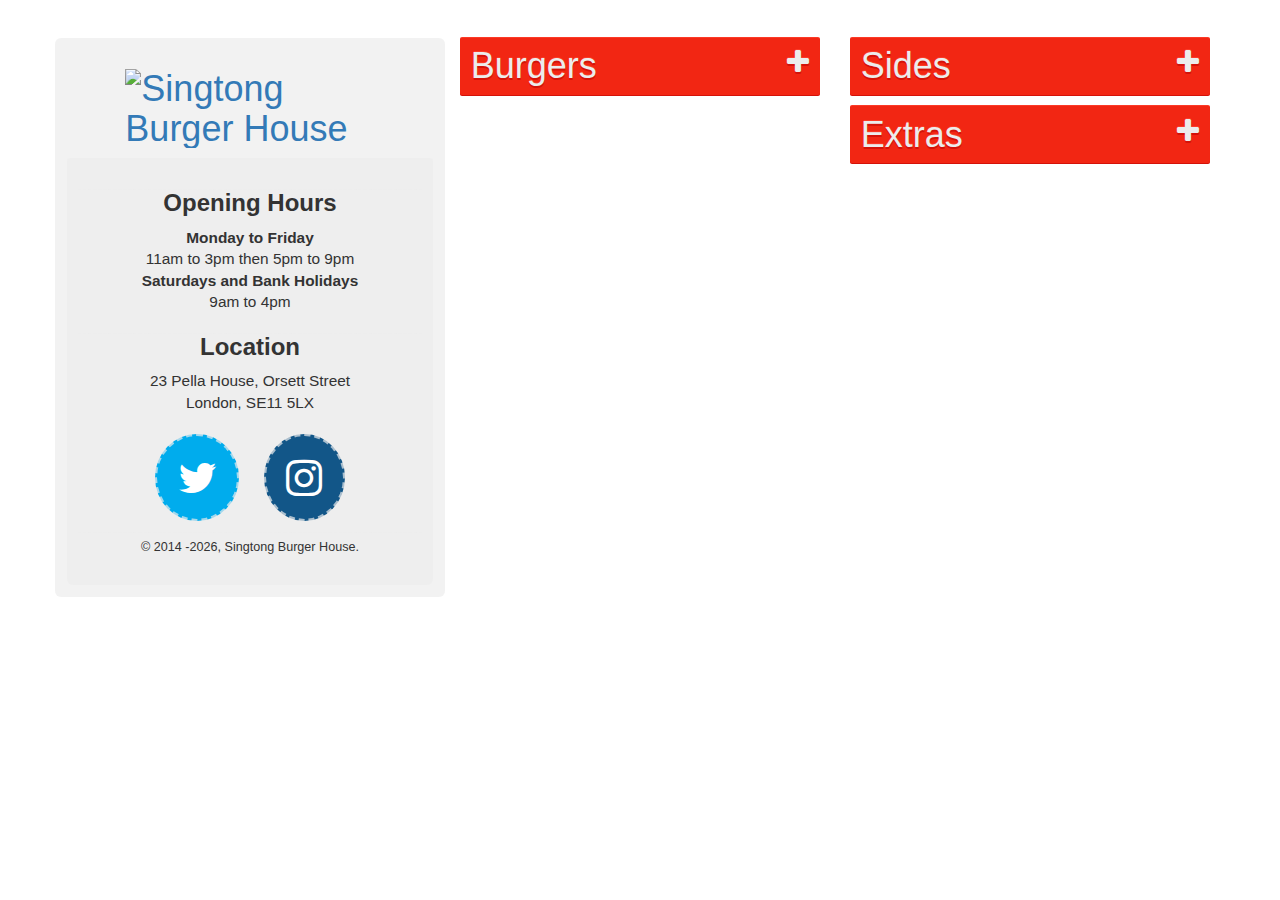
==== index.html @ 7f54ce16 "fixed responsiveness" ====
<!DOCTYPE html>
<html lang="en">
<head>
    <meta charset="utf-8">
    <title>"Singtong Burger House"</title>
    <link href=
    "https://maxcdn.bootstrapcdn.com/bootstrap/3.3.5/css/bootstrap.min.css"
    rel="stylesheet" type="text/css">
    <link href=
    "https://maxcdn.bootstrapcdn.com/font-awesome/4.4.0/css/font-awesome.min.css"
    rel="stylesheet" type="text/css">
    <link href="style.css" rel="stylesheet" type="text/css">
    <meta content=
    "width=device-width, initial-scale=1.0, maximum-scale=1.0, user-scalable=no"
    name="viewport">
</head>
<body>
    <div class="container-fluid">
<div class="container whole-body ">
  <div class="row ">
    <!-- Bar start -->
    <div class="col-sm-4 head">
        <div>
      <h1><a href="#"><img alt=
                    "Singtong Burger House" class="img-responsive"
                           src="http://i.imgur.com/TNvs2BH.png"></a></h1></div>
    </div>
    <!-- Bar end -->
    <!-- Menu Start -->
    <div class="col-sm-8">
      <div class="row">
        <div class="col-sm-4 menu-body">
          <a class="menu-head" data-toggle="collapse" href="#burgers">
            <h1>Burgers</h1><span class="fa fa-plus fa-2x"></span></a>
          <div class="collapse" id="burgers">
            <table class="table">
              <tr>
                <td class="menu-item">
                  <p>Cheeseburger</p>
                </td>
                <td class="menu-price">
                  <p>£8.50</p>
                </td>
              </tr>
              <tr>
                <td class="menu-item extra">
                  <p>+bacon</p>
                </td>
                <td class="menu-price">
                  <p>£1</p>
                </td>
              </tr>
              <tr>
                <td class="menu-item">
                  <p>Singtong Clucker</p>
                </td>
                <td class="menu-price">
                  <p>£9.00</p>
                </td>
              </tr>
              <tr>
                <td class="menu-item">
                  <p>Singtong Spicer</p>
                </td>
                <td class="menu-price">
                  <p>£9.00</p>
                </td>
              </tr>
              <tr>
                <td class="menu-item">
                  <p>Greenburger</p>
                </td>
                <td class="menu-price">
                  <p>£8.50</p>
                </td>
              </tr>
            </table>
          </div>
          <!-- end of collapse -->
        </div>
        <!-- end of main-leaf -->
        <div class="col-sm-4 menu-body">
          <!-- Sides -->
          <a class="menu-head" data-toggle="collapse" href="#sides">
            <h1>Sides</h1><span class="fa fa-plus fa-2x"></span></a>
          <div class="collapse" id="sides">
            <table class="table">
              <tr>
                <td class="menu-item">
                  <p>BBQ wings</p>
                </td>
                <td class="menu-price">
                  <p>£5.50</p>
                </td>
              </tr>
              <tr>
                <td class="menu-item">
                  <p>Onion Rings</p>
                </td>
                <td class="menu-price">
                  <p>£3.50</p>
                </td>
              </tr>
              <tr>
                <td class="menu-item">
                  <p>French fries</p>
                </td>
                <td class="menu-price">
                  <p>£2.20</p>
                </td>
              </tr>
            </table>
          </div>
          <!-- end of collapse -->
          <!-- Extras -->
          <a class="menu-head" data-toggle="collapse" href="#extras">
            <h1>Extras</h1><span class="fa fa-plus fa-2x"></span></a>
          <div class="collapse" id="extras">
            <table class="table">
              <tr>
                <td class="menu-item extra">
                  <p>Double it up...!</p>
                </td>
              </tr>
              <tr>
                <td class="menu-item">
                  <p>+Beef patty
                    <br> +Grilled Chicken
                    <br> +Veggie patty</p>
                </td>
                <td class="menu-price ">
                  <p>£4.00</p>
                </td>
              </tr>
              <tr>
                <td class="menu-item">
                  <p>+bacon
                    <br> +cheese
                  </p>
                </td>
                <td class="menu-price">
                  <p>£1</p>
                </td>
              </tr>
              <tr>
                <td class="menu-item">
                  <p>+Hot sauce</p>
                </td>
                <td class="menu-price">
                  <p>£1.20</p>
                </td>
              </tr>
            </table>
          </div>
        </div>
        <!--end of other-leaf -->
      </div>
    </div>
    <!-- end of menu-box -->
    <div class="col-sm-4 foot">
      <!-- about section -->
      <div class="about text-center">
        <h3 class=""><strong>Opening Hours</strong></h3>
        <p><strong>Monday to Friday</strong>
          <br> 11am to 3pm then 5pm to 9pm
          <br>
          <strong>Saturdays and Bank Holidays</strong>
          <br> 9am to 4pm</p>
      </div>
      <div class="about text-center">
        <h3><strong>Location</strong></h3>
        <p>23 Pella House, Orsett Street
          <br> London, SE11 5LX</p>
      </div>
      <!-- social -->
      <div class="social text-center">
        <a href="https://twitter.com/singtongburgers"><span class="fa fa-twitter fa-3x"></span></a>
        <a href="https://instagram.com/singtongburgers"><span class="fa fa-instagram fa-3x"></span></a>
      </div>
      <!-- copyr -->
      <div class="copyr text-center">
        <p>&copy; 2014
          <script>
            new Date().getFullYear()>2010&&document.write("-"+new Date().getFullYear());
          </script>, Singtong Burger House.</p>
      </div>
    </div>

  </div>
  <!-- end of main content ROW -->

</div>
<!-- main content end -->
    </div>
    <script src=
    "https://ajax.googleapis.com/ajax/libs/jquery/1.11.3/jquery.min.js">
    </script> 
    <script src=
    "https://maxcdn.bootstrapcdn.com/bootstrap/3.3.5/js/bootstrap.min.js">
    </script>
    <script>
        jQuery(document).ready(function(){
    if (jQuery(window).width() >= 768) {
        $(".foot").appendTo(".head");
      $(".foot").removeClass("col-sm-4");
    }  
});
jQuery(window).resize(function () {
        if (jQuery(window).width() >= 768) {
           $(".foot").appendTo(".head");
          $(".foot").removeClass("col-sm-4");
        }
});</script>
   
</body>
</html>
---- style.css ----
body {
  background: url(http://i.imgur.com/Acd0Zpi.jpg) no-repeat center center fixed;
  background-size: cover;
}

a:link {
  text-decoration: none;
}

a:visited {
  text-decoration: none;
}

a:hover {
  text-decoration: none;
}

a:active {
  text-decoration: none;
}

.table thead > tr > th,
.table tbody > tr > th,
.table tfoot > tr > th,
.table thead > tr > td,
.table tbody > tr > td,
.table tfoot > tr > td {
  border: none;
  margin: 0;
  padding: 0;
}
/* Colours 

Pomegranite(red):
rgba(242,38,19,1)

Racing Green(custom):
rgba(4,101,20,1)

Cream Can(yellow):
rgba(245,215,110)

Smoke White:
rgba(236,236,236,1) */
/* Type */
/*

h1, h2, h3, h4, h5, h6 {
    font-family: 'Your Font';
}
p, div {
    font-family: 'Your Font';
} */
/* Objects */

.whole-body {
  margin: 3% auto;
}
/* hero box */
.head { 
    background-color: rgba(236, 236, 236, .7);
    border-radius: 6px 6px 3px 3px;
    padding: 3%;
    margin-bottom: 3%;
}

.img-responsive {
    max-width: 68%;
    margin: 0 auto;
}


    
    
}
/* foot box*/
.col-sm-4 {}

.foot {
  padding: 3%;
  background-color: rgba(236,236,236,.7);
    border-radius: 3px 3px 6px 6px;
}
/* About boxes*/

.about,
.social,
.copyr {
}

.about h3 {
  padding: 0;
  border-top: 1px dashed rgba(236, 236, 236, .9);
  text-shadow: 0 1px 0 rgba(236, 236, 236, .3);
}

.about p {
  font-size: 110%;
  line-height: 140%;
  text-shadow: 0 1px 0 rgba(236, 236, 236, .3);
}
/* Social */

.fa-twitter {
  color: white;
  background-color: rgba(0, 172, 237, 1);
}

.fa-instagram {
  color: white;
  background-color: rgba(18, 86, 136, 1);
}

.fa-3x
/* insta/twitr */

{
  padding: 1.2rem;
  border-radius: 50%;
  margin: 3%;
  padding: 6%;
  border: 2px dashed rgba(236, 236, 236, .7);
}
/* copyr box */

.copyr {
  /*background-color: rgba(8, 105, 16, .9);*/
    
  /*color: rgba(236, 236, 236, 1);*/
  padding: 2%;
  /*border-top: 1px dashed rgba(242, 38, 19, .9);*/
    border-top: 1px dashed rgba(236, 236, 236, .9);
  text-shadow: 0 1px 0 rgba(236, 236, 236, .3);
}

.copyr > p {
  font-size: 90%;
}
/* Menu */
/* Menu-box */

.menu-head {
  display: inline-block;
  background-color: rgba(242, 38, 19, 1);
  padding: 3%;
  width: 100%;
    margin-bottom: 3%;
  box-shadow: 0 1px 0 rgba(212, 18, 9, 1), 0 -1px 0 rgba(252, 58, 39, 1);
  border-radius: 2px;
}
.menu-head > h1,
.menu-head > span {
  display: inline;
  color: rgba(236, 236, 236, 1);
  vertical-align: middle;
  line-height: 100%;
  text-shadow: 0 2px 0 rgba(212, 18, 9, 1), 0 -1px 0 rgba(252, 58, 39, 1);
}

.menu-head > h1:hover,
.menu-head > span:hover {
  color: rgba(255, 255, 255, 1);
  text-shadow: 0 2px 0 rgba(212, 18, 9, 1), 0 -1px 0 rgba(252, 58, 39, 1);
}

.menu-head > span {
  float: right;
}
/* collapsed id's */

#burgers,
#sides,
#extras {
  background-color: rgba(236, 236, 236, .1);
  border-radius: 2px;
}

.table {
  background-color: rgba(236, 236, 236, .7);
  border-radius: 2px;
}

.menu-item p,
.menu-price p {
  color: rgba(20, 50, 20, 1);
  text-shadow: 0 1px 0 rgba(10, 10, 10, .2), 0 -1px 0 rgba(255, 255, 255, .5);
  font-size: 150%;
  padding-left: 1em;
  border-bottom: 1px dashed rgba(236, 236, 236, .5);
}

.menu-price {
  position: relative;
  text-align: center
}

.menu-price p {
  padding-right: 1em;
  position: absolute;
  bottom: 0;
  right: 0;
}

.extra {
  font-style: oblique;
}
/* Main styling for desktops
   >=768px more than or equal to , for tablets and    bigger this is for layout...*/

@media screen and (min-width:768px) {

  .menu-body { width: 50%; }
    
    .head {
        border-radius: 6px;
        margin-bottom: 0;
        padding: 1%;
    }
    .img-responsive {
    max-width: 68%;
    margin: 0 auto;
}
    

}
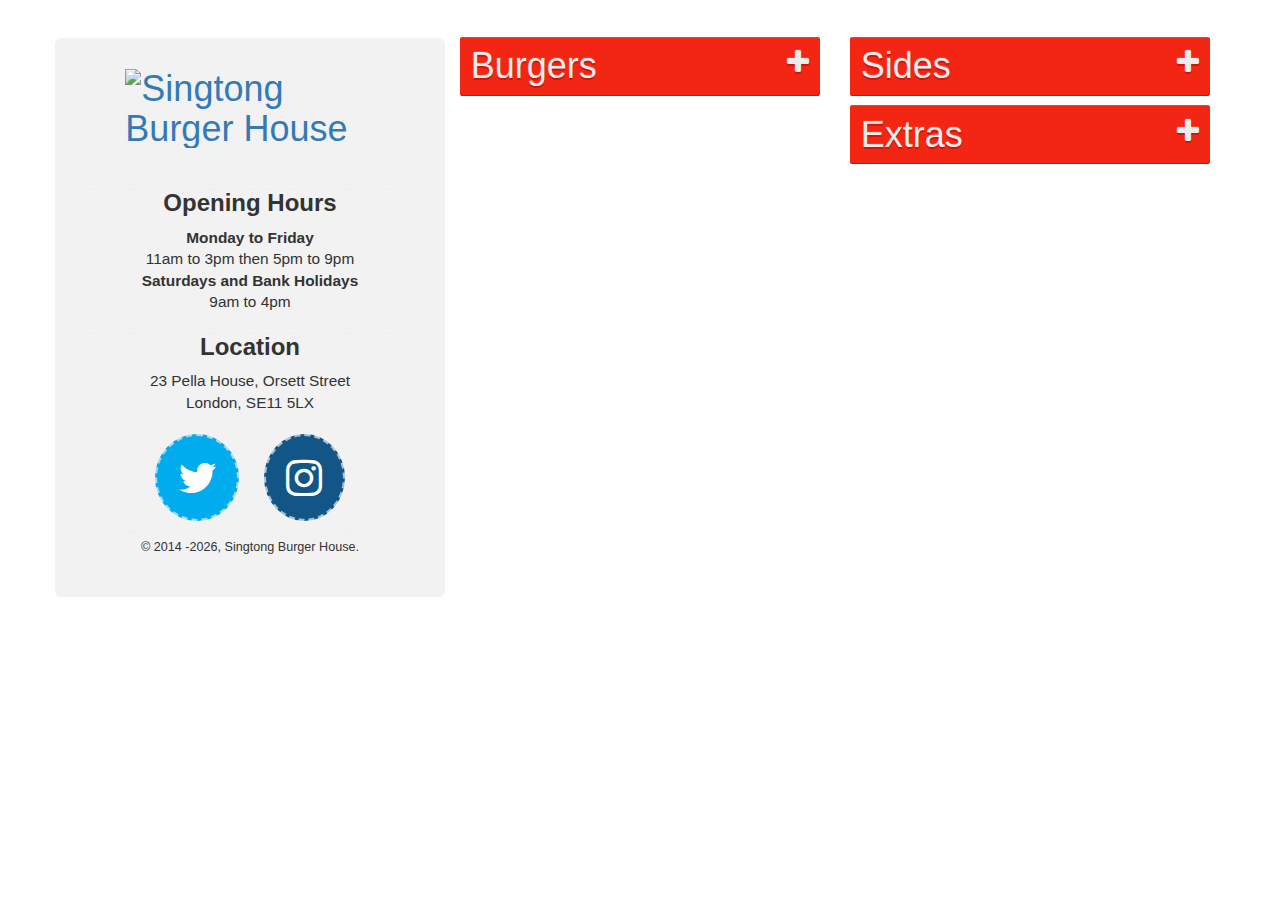
==== commit f781f377: "foot transparency" ====
--- a/index.html
+++ b/index.html
@@ -140,7 +140,7 @@
                 </td>
                 <td class="menu-price">
                   <p>£1</p>
-                </td>
+                  </td>
               </tr>
               <tr>
                 <td class="menu-item">
--- a/style.css
+++ b/style.css
@@ -216,10 +216,12 @@
         margin-bottom: 0;
         padding: 1%;
     }
+    .foot {background-color: transparent;}
+    
+    background-color: rgba(236,236,236,0);
     .img-responsive {
     max-width: 68%;
     margin: 0 auto;
 }
     
-
 }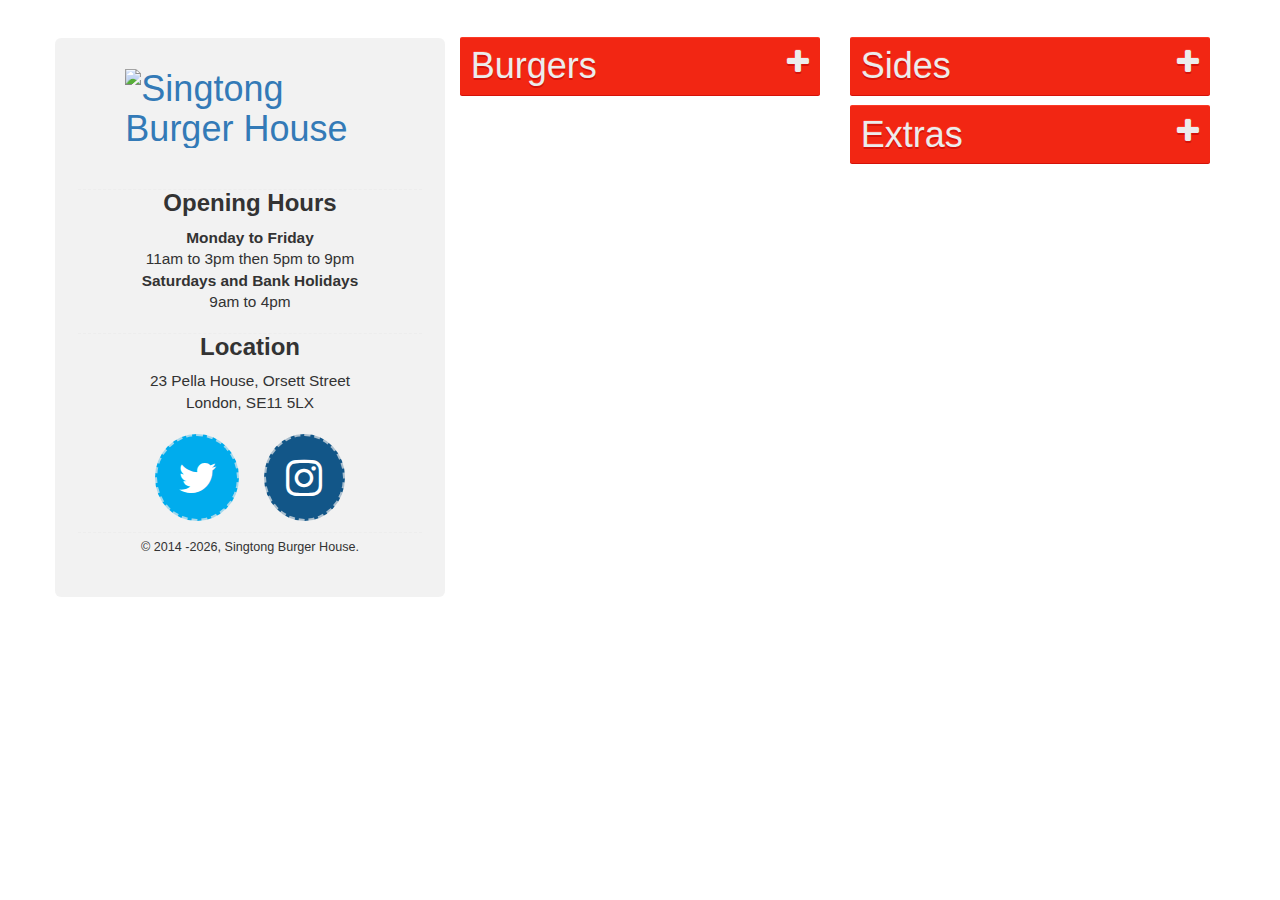
==== commit db6d7350: "changed bg" ====
--- a/index.html
+++ b/index.html
@@ -15,6 +15,7 @@
     name="viewport">
 </head>
 <body>
+    <img src="http://i.imgur.com/Acd0Zpi.jpg" id="bg" alt="">
     <div class="container-fluid">
 <div class="container whole-body ">
   <div class="row ">
--- a/style.css
+++ b/style.css
@@ -1,6 +1,19 @@
-body {
-  background: url(http://i.imgur.com/Acd0Zpi.jpg) no-repeat center center fixed;
+/*body {
+  background: url(http://i.imgur.com/Acd0Zpi.jpg) no-repeat center center fixed; 
+  -webkit-background-size: cover;
+  -moz-background-size: cover;
+  -o-background-size: cover;
   background-size: cover;
+}*/
+#bg {
+  position: fixed; 
+  top: 0; 
+  left: 0; 
+	
+  /* Preserve aspet ratio */
+  max-width: 100%;
+  min-height: 100%;
+}
 }
 
 a:link {
@@ -216,12 +229,11 @@
         margin-bottom: 0;
         padding: 1%;
     }
+
     .foot {background-color: transparent;}
-    
-    background-color: rgba(236,236,236,0);
+
     .img-responsive {
     max-width: 68%;
     margin: 0 auto;
 }
     
-}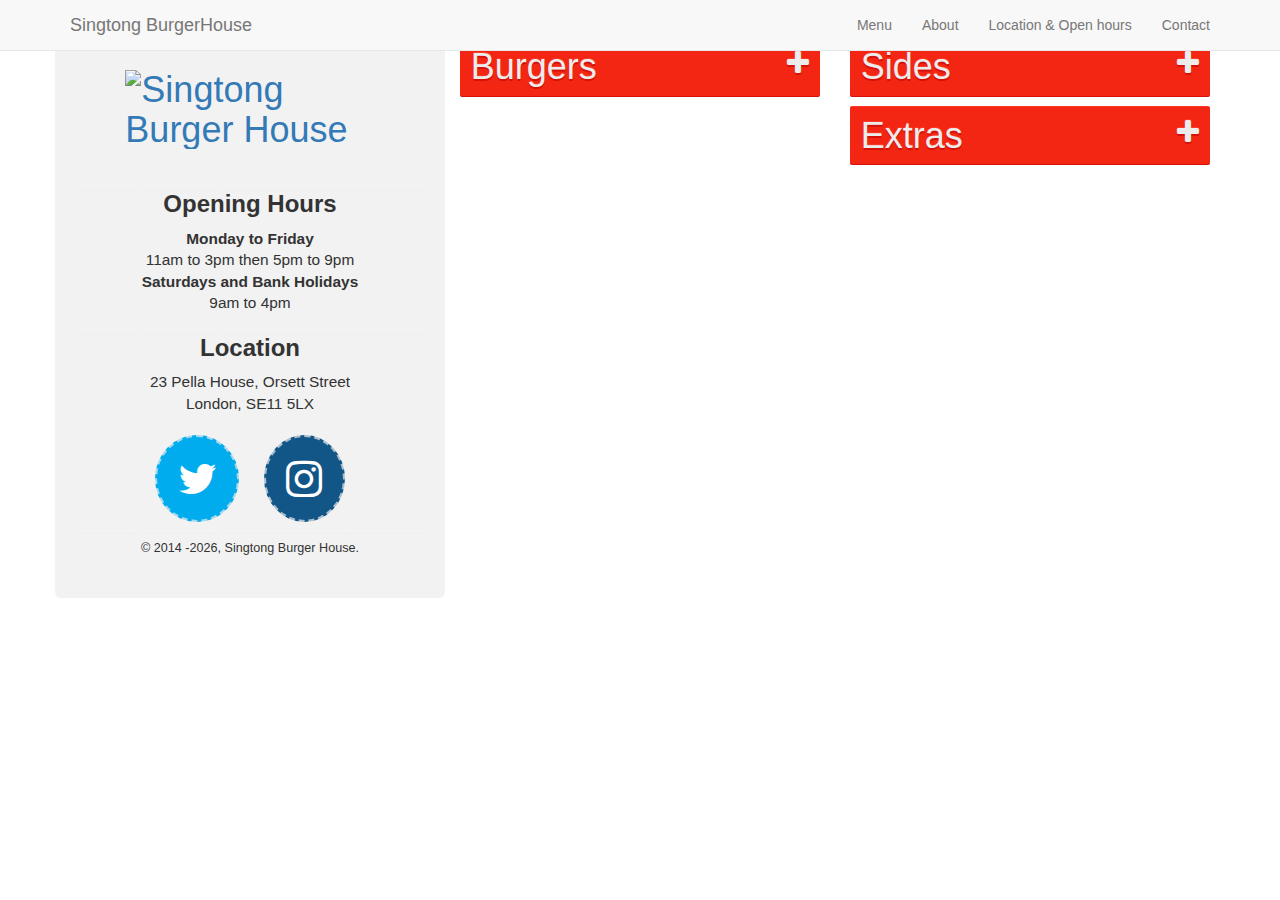
==== commit 36d131c2: "this ish is all raw v1" ====
--- a/index.html
+++ b/index.html
@@ -15,7 +15,49 @@
     name="viewport">
 </head>
 <body>
-    <img src="http://i.imgur.com/Acd0Zpi.jpg" id="bg" alt="">
+ <!-- Navigation -->
+    <nav class="navbar navbar-default navbar-fixed-top">
+        <div class="container">
+            <!-- Brand and toggle get grouped for better mobile display -->
+            <div class="navbar-header page-scroll">
+                <button type="button" class="navbar-toggle" data-toggle="collapse" data-target="#bs-example-navbar-collapse-1">
+                    <span class="sr-only">Toggle navigation</span>
+                    <span class="icon-bar"></span>
+                    <span class="icon-bar"></span>
+                    <span class="icon-bar"></span>
+                </button>
+                <a class="navbar-brand page-scroll" href="#page-top">Singtong BurgerHouse</a>
+            </div>
+            <!-- Collect the nav links, forms, and other content for toggling -->
+            <div class="collapse navbar-collapse" id="bs-example-navbar-collapse-1">
+                <ul class="nav navbar-nav navbar-right">
+                    <li class="hidden"><a href="#page-top"></a></li>
+                    <li><a class="page-scroll" href="#menu">Menu</a></li>
+                    <li><a class="page-scroll" href="#about">About</a></li>
+                    <li><a class="page-scroll" href="#location">Location &amp; Open hours</a></li>
+                    <li><a class="page-scroll" href="#contact">Contact</a></li>
+                </ul>
+            </div>
+            <!-- /.navbar-collapse -->
+        </div>
+        <!-- /.container-fluid -->
+    </nav>
+    
+        <div class="hero-section">
+            
+        </div>
+    <div class="section-2">
+        <div class="container">
+        <div class="col-md-4">
+            </div>
+            <div class="col-md-4">
+            </div>
+            <div class="col-md-4">
+            </div>
+        </div>
+        
+    </div>
+   
     <div class="container-fluid">
 <div class="container whole-body ">
   <div class="row ">
--- a/style.css
+++ b/style.css
@@ -1,19 +1,7 @@
-/*body {
-  background: url(http://i.imgur.com/Acd0Zpi.jpg) no-repeat center center fixed; 
-  -webkit-background-size: cover;
-  -moz-background-size: cover;
-  -o-background-size: cover;
-  background-size: cover;
-}*/
-#bg {
-  position: fixed; 
-  top: 0; 
-  left: 0; 
-	
-  /* Preserve aspet ratio */
-  max-width: 100%;
-  min-height: 100%;
-}
+
+}
+body {
+  background-color: rgba(4,101,20,1);
 }
 
 a:link {
@@ -66,6 +54,15 @@
 } */
 /* Objects */
 
+.hero-section {
+    height: 100%;
+    width: 100%;
+  background: url(imgs/burger-731298_1920.jpg);
+    background-position: 50% 0;
+    background-size: cover;
+    background-attachment: fixed;
+}
+
 .whole-body {
   margin: 3% auto;
 }
@@ -221,6 +218,8 @@
    >=768px more than or equal to , for tablets and    bigger this is for layout...*/
 
 @media screen and (min-width:768px) {
+    
+    
 
   .menu-body { width: 50%; }
     
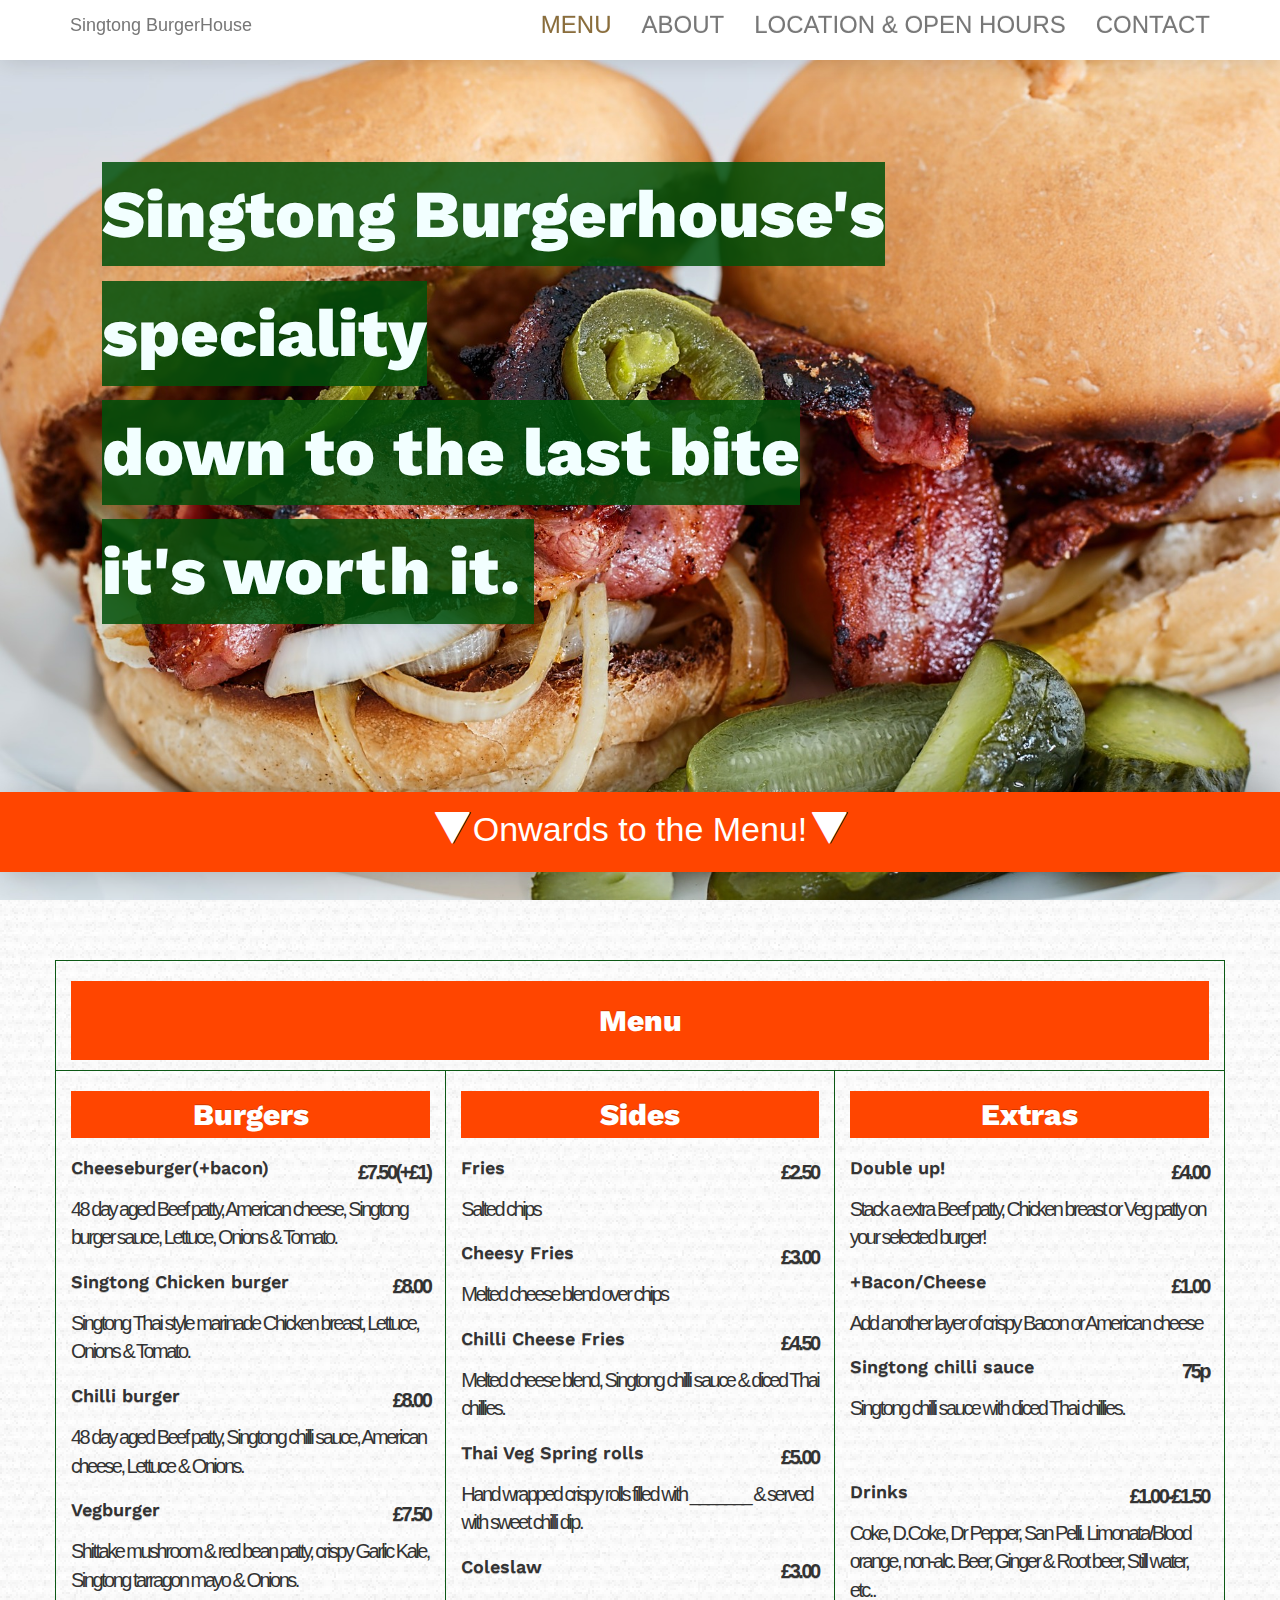
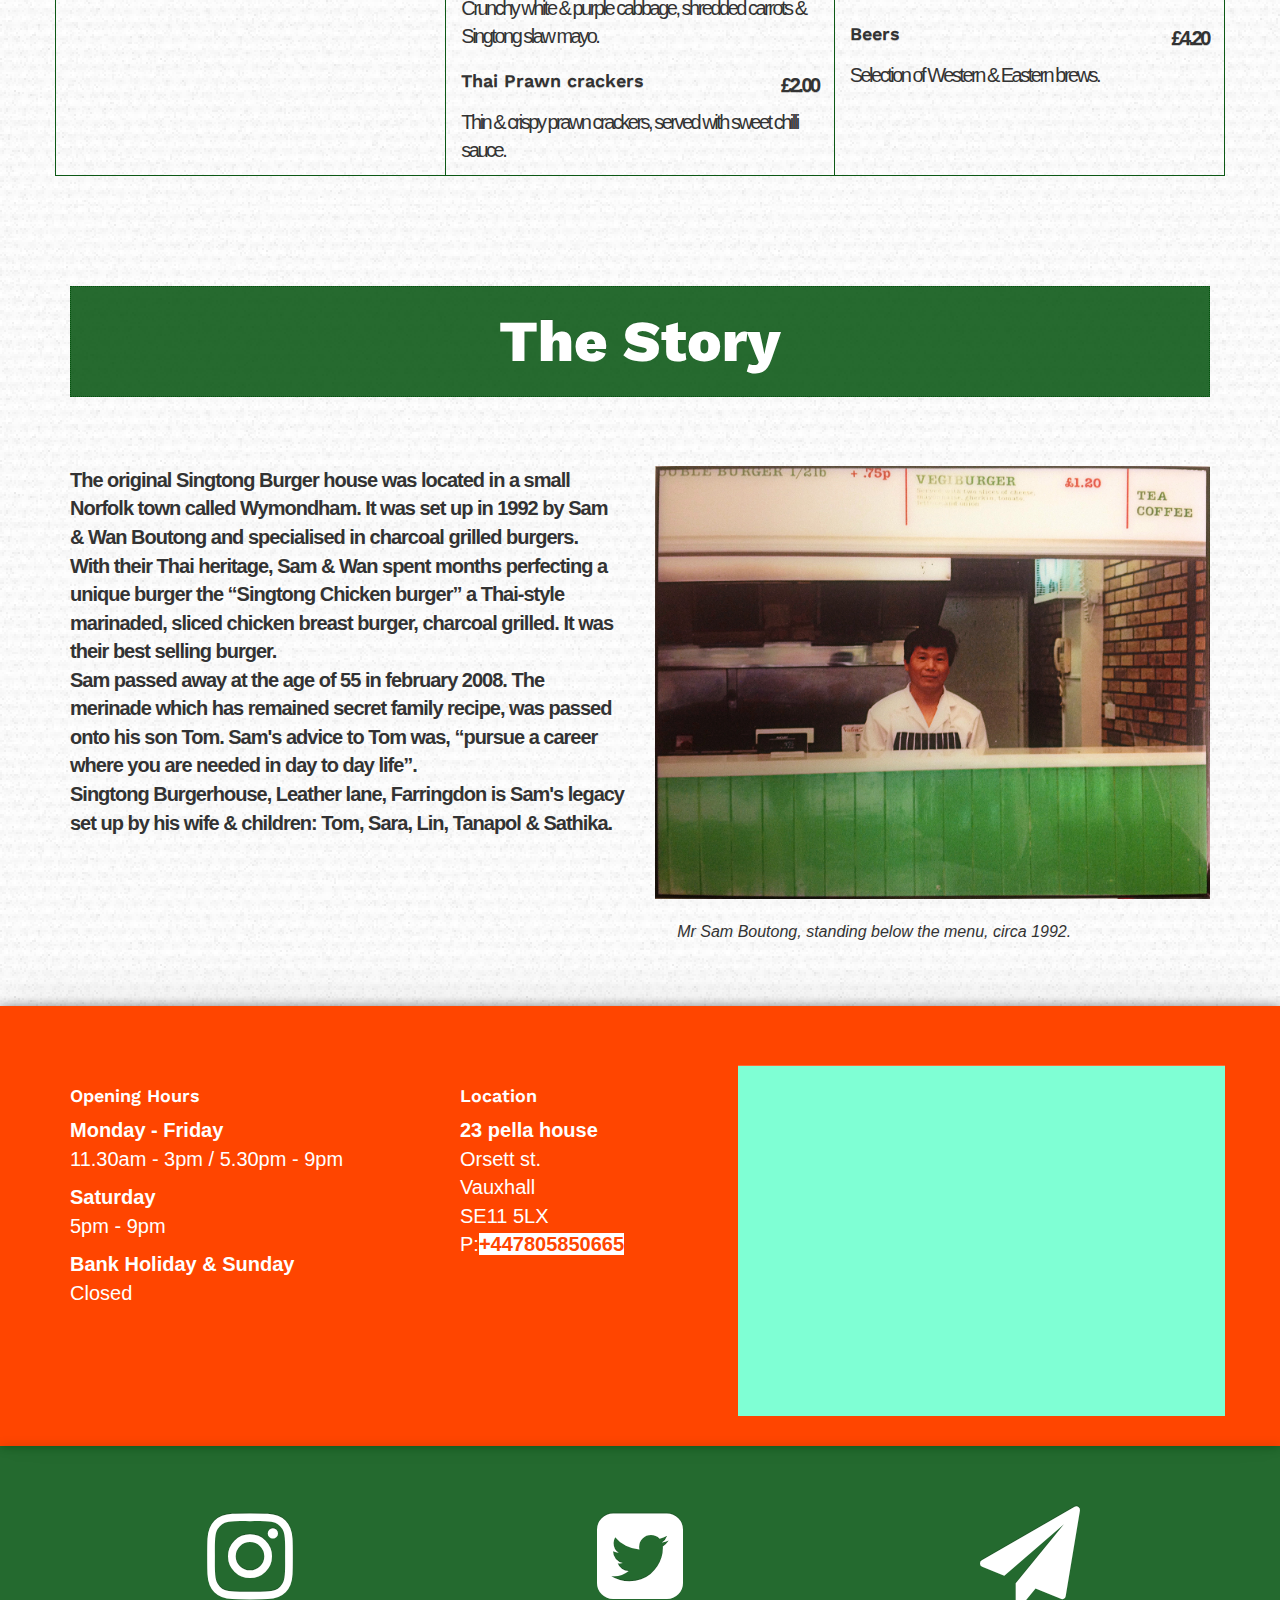
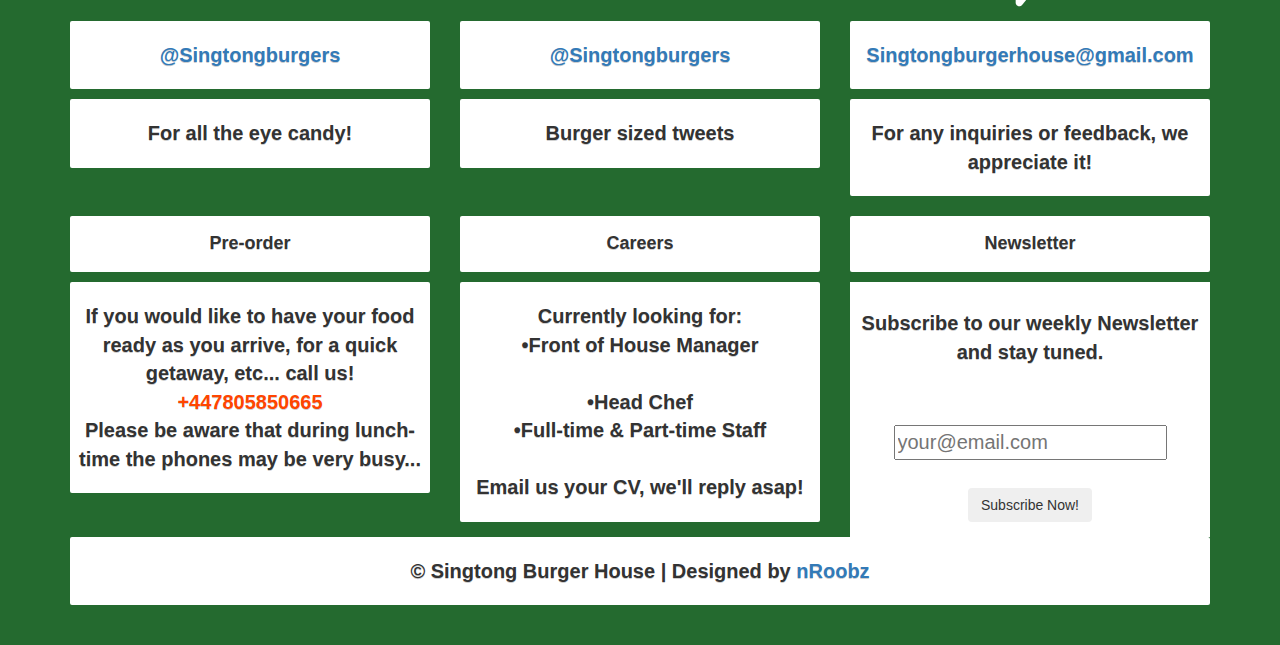
==== commit dbd213b8: "changed indexes" ====
--- a/index.html
+++ b/index.html
@@ -3,19 +3,22 @@
 <head>
     <meta charset="utf-8">
     <title>"Singtong Burger House"</title>
+    <link href='https://fonts.googleapis.com/css?family=Work+Sans:800,600|Cutive+Mono' rel='stylesheet' type='text/css'>
     <link href=
     "https://maxcdn.bootstrapcdn.com/bootstrap/3.3.5/css/bootstrap.min.css"
     rel="stylesheet" type="text/css">
     <link href=
     "https://maxcdn.bootstrapcdn.com/font-awesome/4.4.0/css/font-awesome.min.css"
     rel="stylesheet" type="text/css">
+    
     <link href="style.css" rel="stylesheet" type="text/css">
     <meta content=
     "width=device-width, initial-scale=1.0, maximum-scale=1.0, user-scalable=no"
     name="viewport">
+    <script src="http://maps.google.com/maps/api/js?sensor=false"></script>
 </head>
-<body>
- <!-- Navigation -->
+<body id="page-top">
+    <!-- Navigation -->
     <nav class="navbar navbar-default navbar-fixed-top">
         <div class="container">
             <!-- Brand and toggle get grouped for better mobile display -->
@@ -32,228 +35,273 @@
             <div class="collapse navbar-collapse" id="bs-example-navbar-collapse-1">
                 <ul class="nav navbar-nav navbar-right">
                     <li class="hidden"><a href="#page-top"></a></li>
-                    <li><a class="page-scroll" href="#menu">Menu</a></li>
-                    <li><a class="page-scroll" href="#about">About</a></li>
-                    <li><a class="page-scroll" href="#location">Location &amp; Open hours</a></li>
-                    <li><a class="page-scroll" href="#contact">Contact</a></li>
+                    <li><a class="page-scroll" href="#menu"><p class="navi text-warning">Menu</p></a></li>
+                    <li><a class="page-scroll" href="#about"><p class="navi">About</p></a></li>
+                    <li><a class="page-scroll" href="#location"><p class="navi">Location &amp; Open hours</p></a></li>
+                    <li><a class="page-scroll" href="#contact"><p class="navi">Contact</p></a></li>
                 </ul>
             </div>
             <!-- /.navbar-collapse -->
         </div>
         <!-- /.container-fluid -->
     </nav>
+    <div class="section1">
+        <div class="hero">
+            <h1><mark>Singtong Burgerhouse's speciality<br>down to the last bite<br>it's wo<span class="letter-fix">rt</span>h it.</mark></h1>
+        </div>
+        <div class="scroll-down">
+            <div class="text-center">
+                <a href="#menu">
+                    <span class="fa fa-play fa-2x"></span>
+                    <p class="go-down" >Onwards to the Menu!</p>
+                    <span class="fa fa-play fa-2x"></span>
+                </a>
+            </div>
+        </div>
+    </div>
+    <div class="section2" id="menu">
+        <div class="container">
+            <div class="text-center"><h2 class="section-head">Menu</h2></div>
+        <div class="row">
+            <div class="col-md-4 "><h2>Burgers</h2>
+                <!-- menu-item -->
+                <div class="menu-item">
+                    <div class="menu-item-tag ">
+                    <h3>Cheeseburger&#40;+bacon&#41;</h3>
+                        <p class="price ">£7.50&#40;+£1&#41;</p></div>
+                    <p class="desc">48 day aged Beef patty, American cheese, Singtong burger sauce, Lettuce, Onions &amp; Tomato.</p>
+                </div><!-- end of menu-item -->
+                <!-- menu-item -->
+                <div class="menu-item">
+                    <div class="menu-item-tag ">
+                    <h3>Singtong Chicken burger</h3>
+                        <p class="price ">£8.00</p></div>
+                    <p class="desc">Singtong Thai style marinade Chicken breast, Lettuce, Onions &amp; Tomato.</p>
+                </div><!-- end of menu-item -->
+                <!-- menu-item -->
+                <div class="menu-item">
+                    <div class="menu-item-tag ">
+                    <h3>Chilli burger</h3>
+                        <p class="price ">£8.00</p></div>
+                    <p class="desc">48 day aged Beef patty, Singtong chilli sauce, American cheese, Lettuce &amp; Onions.</p>
+                </div><!-- end of menu-item -->
+                <!-- menu-item -->
+                <div class="menu-item">
+                    <div class="menu-item-tag ">
+                    <h3>Vegburger</h3>
+                        <p class="price ">£7.50</p></div>
+                    <p class="desc">Shittake mushroom &amp; red bean patty, crispy Garlic Kale, Singtong tarragon mayo &amp; Onions.</p>
+                </div><!-- end of menu-item -->
+                
+            </div>
+            <div class="col-md-4 bord"><h2>Sides</h2>
+               <!-- menu-item -->
+                <div class="menu-item">
+                    <div class="menu-item-tag ">
+                    <h3>Fries</h3>
+                        <p class="price ">£2.50</p></div>
+                    <p class="desc">Salted chips</p>
+                </div><!-- end of menu-item -->
+                <!-- menu-item -->
+                <div class="menu-item">
+                    <div class="menu-item-tag ">
+                    <h3>Cheesy Fries</h3>
+                        <p class="price ">£3.00</p></div>
+                    <p class="desc">Melted cheese blend over chips</p>
+                </div><!-- end of menu-item -->
+                <!-- menu-item -->
+                <div class="menu-item">
+                    <div class="menu-item-tag ">
+                    <h3>Chilli Cheese Fries</h3>
+                        <p class="price ">£4.50</p></div>
+                    <p class="desc">Melted cheese blend, Singtong chilli sauce &amp; diced Thai chillies.</p>
+                </div><!-- end of menu-item -->
+                <!-- menu-item -->
+                <div class="menu-item">
+                    <div class="menu-item-tag ">
+                    <h3>Thai Veg Spring rolls</h3>
+                        <p class="price ">£5.00</p></div>
+                    <p class="desc">Hand wrapped crispy rolls filled with _______ &amp; served with sweet chilli dip.</p>
+                </div><!-- end of menu-item -->
+                <!-- menu-item -->
+                <div class="menu-item">
+                    <div class="menu-item-tag ">
+                    <h3>Coleslaw</h3>
+                        <p class="price ">£3.00</p></div>
+                    <p class="desc">Crunchy white &amp; purple cabbage, shredded carrots &amp; Singtong slaw mayo.</p>
+                </div><!-- end of menu-item -->
+               
+                <!-- menu-item -->
+                <div class="menu-item">
+                    <div class="menu-item-tag ">
+                    <h3>Thai Prawn crackers</h3>
+                        <p class="price ">£2.00</p></div>
+                    <p class="desc">Thin &amp; crispy prawn crackers, served with sweet chilli sauce.</p>
+                </div><!-- end of menu-item -->
+                
+                </div>
+            <div class="col-md-4"><h2>Extras</h2>
+               <!-- menu-item -->
+                <div class="menu-item">
+                    <div class="menu-item-tag ">
+                    <h3>Double up!</h3>
+                        <p class="price ">£4.00</p></div>
+                    <p class="desc">Stack a extra Beef patty, Chicken breast or Veg patty on your selected burger!</p>
+                </div><!-- end of menu-item -->
+                <!-- menu-item -->
+                <div class="menu-item">
+                    <div class="menu-item-tag ">
+                    <h3>&#43;Bacon/Cheese</h3>
+                        <p class="price ">£1.00</p></div>
+                    <p class="desc">Add another layer of crispy Bacon or American cheese</p>
+                </div><!-- end of menu-item -->
+                <!-- menu-item -->
+                <div class="menu-item">
+                    <div class="menu-item-tag ">
+                    <h3>Singtong chilli sauce</h3>
+                        <p class="price ">75p</p></div>
+                    <p class="desc">Singtong chilli sauce with diced Thai chillies.</p>
+                </div><!-- end of menu-item -->
+                <br>
+                <!-- menu-item -->
+                <div class="menu-item">
+                    <div class="menu-item-tag ">
+                    <h3>Drinks</h3>
+                        <p class="price ">£1.00-£1.50</p></div>
+                    <p class="desc">Coke, D.Coke, Dr Pepper, San Pelli. Limonata/Blood orange, non-alc. Beer, Ginger &amp; Root beer, Still water, etc..</p>
+                </div><!-- end of menu-item -->
+                 <!-- menu-item -->
+                <div class="menu-item">
+                    <div class="menu-item-tag ">
+                    <h3>Beers</h3>
+                        <p class="price ">£4.20</p></div>
+                    <p class="desc">Selection of Western &amp; Eastern brews.</p>
+                </div><!-- end of menu-item -->
+            </div>
+            </div>
+        </div>
+    </div>
+    <div class="section3" id="about">
+        <div class="container">
+            <div class="section-head text-center"><h2>The Story</h2></div>
+        <div class="row">
+            <div class="col-md-6 the-story">
+                <p><strong>The original Singtong Burger house was located in a small Norfolk town called Wymondham. It was set up in 1992 by Sam &amp; Wan Boutong and specialised in charcoal grilled burgers.<br> 
+With their Thai heritage, Sam &amp; Wan spent months perfecting a unique burger the “Singtong Chicken burger” a Thai-style marinaded, sliced chicken breast burger, charcoal grilled. It was their best selling burger.<br>
+Sam passed away at the age of 55 in february 2008. The merinade which has remained secret family recipe, was passed onto his son Tom. Sam's advice to Tom was, “pursue a career where you are needed in day to day life”. <br>
+                    Singtong Burgerhouse, Leather lane, Farringdon is Sam's legacy set up by his wife &amp; children: Tom, Sara, Lin, Tanapol &amp; Sathika.</strong></p>
+            </div>
+            <div class="col-md-6">
+                <img class="heritage" src="imgs/singheritage2.jpg">
+                <p class="capt">Mr Sam Boutong, standing below the menu, circa 1992.</p>
+            </div>
+            </div>
+        </div>
+    </div>
+    <div class="section4" id="info">
+        <div class="container"> 
+            <div class="row">
+                    <div class="col-md-4">
+                        <h3>Opening Hours</h3>
+                        <p><strong>Monday - Friday</strong><br> 11.30am - 3pm / 5.30pm - 9pm</p>
+                        <p><strong>Saturday</strong><br> 5pm - 9pm</p>
+                        <p><strong>Bank Holiday &amp; Sunday</strong><br> Closed</p>
+                </div>
+                        <div class="col-md-3">
+                        <h3>Location</h3>
+                            <address><strong>23 pella house</strong><br>Orsett st.<br>Vauxhall<br>SE11 5LX<br><abbr>P:</abbr><span class="phone">+447805850665</span></address>
+                </div>
+                <div class="col-md-5" id="map-container">
+                </div>
+            </div>
+                
+                
+            
+        </div>
+    </div>
+    <div class="section5" id="connect">
+        <div class="container">
+            <div class="row">
+                <div class="col-md-4 social-box">
+                    <a href="#"><span class="fa fa-instagram fa-5x"></span>
+                    <p>&#64;Singtongburgers</p></a>
+                    <p>For all the eye candy!</p>
+                </div>
+                <div class="col-md-4 social-box">
+                    <a href="#"><span class="fa fa-twitter-square fa-5x"></span>
+                    <p>&#64;Singtongburgers</p></a>
+                    <p>Burger sized tweets</p>
+                </div>
+                <div class="col-md-4 social-box">
+                   <a href="#"> <span class="fa fa-paper-plane fa-5x"></span>
+                    <p>Singtongburgerhouse@gmail.com</p></a>
+                    <p>For any inquiries or feedback, we appreciate it!</p>
+                </div>
+            </div>
+            <div class="row">
+                <div class="col-md-4 foot-box">
+                    <h4>Pre-order</h4>
+                    <p>If you would like to have your food ready as you arrive, for a quick getaway, etc... call us!<br>
+                    <span class="phone">+447805850665</span> <br> Please be aware that during lunch-time the phones may be very busy...</p>
+                </div>
+                <div class="col-md-4 foot-box">
+                    <h4>Careers</h4>
+                    <p>Currently looking for:<br>
+                    &#8226;Front of House Manager<br><br>
+                        &#8226;Head Chef<br>
+                        &#8226;Full-time &amp; Part-time Staff<br><br>
+                        Email us your CV, we'll reply asap!
+                    </p>
+                </div>
+                <div class="col-md-4 foot-box">
+                    <div class="center  text-center">
+                <h4>Newsletter</h4>
+                
+                <form action="" method="post">
+                    <p>Subscribe to our weekly Newsletter and stay tuned.</p><br>
+                    <div class="input-prepend"><span class="add-on"><i class="icon-envelope"></i></span>
+                        <input type="text" id="" name="" placeholder="your@email.com">
+                    </div>
+                    <br />
+                    <input type="submit" value="Subscribe Now!" class="btn btn-large" />
+              </form>
+            </div>  
+                </div>
+                <div class="col-md-12 foot-box">
+                <p>&copy; Singtong Burger House | Designed by <a href="#">nRoobz</a></p></div>
+            </div>
+        </div>
+    </div>
     
-        <div class="hero-section">
-            
-        </div>
-    <div class="section-2">
-        <div class="container">
-        <div class="col-md-4">
-            </div>
-            <div class="col-md-4">
-            </div>
-            <div class="col-md-4">
-            </div>
-        </div>
-        
-    </div>
-   
-    <div class="container-fluid">
-<div class="container whole-body ">
-  <div class="row ">
-    <!-- Bar start -->
-    <div class="col-sm-4 head">
-        <div>
-      <h1><a href="#"><img alt=
-                    "Singtong Burger House" class="img-responsive"
-                           src="http://i.imgur.com/TNvs2BH.png"></a></h1></div>
-    </div>
-    <!-- Bar end -->
-    <!-- Menu Start -->
-    <div class="col-sm-8">
-      <div class="row">
-        <div class="col-sm-4 menu-body">
-          <a class="menu-head" data-toggle="collapse" href="#burgers">
-            <h1>Burgers</h1><span class="fa fa-plus fa-2x"></span></a>
-          <div class="collapse" id="burgers">
-            <table class="table">
-              <tr>
-                <td class="menu-item">
-                  <p>Cheeseburger</p>
-                </td>
-                <td class="menu-price">
-                  <p>£8.50</p>
-                </td>
-              </tr>
-              <tr>
-                <td class="menu-item extra">
-                  <p>+bacon</p>
-                </td>
-                <td class="menu-price">
-                  <p>£1</p>
-                </td>
-              </tr>
-              <tr>
-                <td class="menu-item">
-                  <p>Singtong Clucker</p>
-                </td>
-                <td class="menu-price">
-                  <p>£9.00</p>
-                </td>
-              </tr>
-              <tr>
-                <td class="menu-item">
-                  <p>Singtong Spicer</p>
-                </td>
-                <td class="menu-price">
-                  <p>£9.00</p>
-                </td>
-              </tr>
-              <tr>
-                <td class="menu-item">
-                  <p>Greenburger</p>
-                </td>
-                <td class="menu-price">
-                  <p>£8.50</p>
-                </td>
-              </tr>
-            </table>
-          </div>
-          <!-- end of collapse -->
-        </div>
-        <!-- end of main-leaf -->
-        <div class="col-sm-4 menu-body">
-          <!-- Sides -->
-          <a class="menu-head" data-toggle="collapse" href="#sides">
-            <h1>Sides</h1><span class="fa fa-plus fa-2x"></span></a>
-          <div class="collapse" id="sides">
-            <table class="table">
-              <tr>
-                <td class="menu-item">
-                  <p>BBQ wings</p>
-                </td>
-                <td class="menu-price">
-                  <p>£5.50</p>
-                </td>
-              </tr>
-              <tr>
-                <td class="menu-item">
-                  <p>Onion Rings</p>
-                </td>
-                <td class="menu-price">
-                  <p>£3.50</p>
-                </td>
-              </tr>
-              <tr>
-                <td class="menu-item">
-                  <p>French fries</p>
-                </td>
-                <td class="menu-price">
-                  <p>£2.20</p>
-                </td>
-              </tr>
-            </table>
-          </div>
-          <!-- end of collapse -->
-          <!-- Extras -->
-          <a class="menu-head" data-toggle="collapse" href="#extras">
-            <h1>Extras</h1><span class="fa fa-plus fa-2x"></span></a>
-          <div class="collapse" id="extras">
-            <table class="table">
-              <tr>
-                <td class="menu-item extra">
-                  <p>Double it up...!</p>
-                </td>
-              </tr>
-              <tr>
-                <td class="menu-item">
-                  <p>+Beef patty
-                    <br> +Grilled Chicken
-                    <br> +Veggie patty</p>
-                </td>
-                <td class="menu-price ">
-                  <p>£4.00</p>
-                </td>
-              </tr>
-              <tr>
-                <td class="menu-item">
-                  <p>+bacon
-                    <br> +cheese
-                  </p>
-                </td>
-                <td class="menu-price">
-                  <p>£1</p>
-                  </td>
-              </tr>
-              <tr>
-                <td class="menu-item">
-                  <p>+Hot sauce</p>
-                </td>
-                <td class="menu-price">
-                  <p>£1.20</p>
-                </td>
-              </tr>
-            </table>
-          </div>
-        </div>
-        <!--end of other-leaf -->
-      </div>
-    </div>
-    <!-- end of menu-box -->
-    <div class="col-sm-4 foot">
-      <!-- about section -->
-      <div class="about text-center">
-        <h3 class=""><strong>Opening Hours</strong></h3>
-        <p><strong>Monday to Friday</strong>
-          <br> 11am to 3pm then 5pm to 9pm
-          <br>
-          <strong>Saturdays and Bank Holidays</strong>
-          <br> 9am to 4pm</p>
-      </div>
-      <div class="about text-center">
-        <h3><strong>Location</strong></h3>
-        <p>23 Pella House, Orsett Street
-          <br> London, SE11 5LX</p>
-      </div>
-      <!-- social -->
-      <div class="social text-center">
-        <a href="https://twitter.com/singtongburgers"><span class="fa fa-twitter fa-3x"></span></a>
-        <a href="https://instagram.com/singtongburgers"><span class="fa fa-instagram fa-3x"></span></a>
-      </div>
-      <!-- copyr -->
-      <div class="copyr text-center">
-        <p>&copy; 2014
-          <script>
-            new Date().getFullYear()>2010&&document.write("-"+new Date().getFullYear());
-          </script>, Singtong Burger House.</p>
-      </div>
-    </div>
-
-  </div>
-  <!-- end of main content ROW -->
-
-</div>
-<!-- main content end -->
-    </div>
+    <script>	
+ 
+      function init_map() {
+		var var_location = new google.maps.LatLng(45.430817,12.331516);
+ 
+        var var_mapoptions = {
+          center: var_location,
+          zoom: 14
+        };
+ 
+		var var_marker = new google.maps.Marker({
+			position: var_location,
+            map: var_map,
+			title:"Venice"});
+ 
+        var var_map = new google.maps.Map(document.getElementById("map-container"),
+            var_mapoptions);
+ 
+		var_marker.setMap(var_map);	
+ 
+      }
+ 
+      google.maps.event.addDomListener(window, 'load', init_map);
+ 
+    </script>
     <script src=
     "https://ajax.googleapis.com/ajax/libs/jquery/1.11.3/jquery.min.js">
     </script> 
     <script src=
     "https://maxcdn.bootstrapcdn.com/bootstrap/3.3.5/js/bootstrap.min.js">
     </script>
-    <script>
-        jQuery(document).ready(function(){
-    if (jQuery(window).width() >= 768) {
-        $(".foot").appendTo(".head");
-      $(".foot").removeClass("col-sm-4");
-    }  
-});
-jQuery(window).resize(function () {
-        if (jQuery(window).width() >= 768) {
-           $(".foot").appendTo(".head");
-          $(".foot").removeClass("col-sm-4");
-        }
-});</script>
-   
-</body>
-</html>
+</body>--- a/style.css
+++ b/style.css
@@ -1,238 +1,251 @@
-
-}
+/* COLOURS
+
+exp white
+rgba(242,314,321,1)
+
+Green(racing)
+rgba(0,80,10)
+*/
+
+/* Types */
+
+h1{
+    font-size: 335%;
+    line-height: 178%;
+    text-shadow: -1px -1px 0 rgba(0,0,0,.1);
+}
+
+h1,h2 {
+    font-family: 'Work Sans', sans-serif;
+    font-weight: 800;
+}
+h3 {
+    font-family: 'Work Sans', sans-serif;
+    font-weight: 600;
+    font-size: 90%;
+}
+
 body {
-  background-color: rgba(4,101,20,1);
-}
-
-a:link {
-  text-decoration: none;
-}
-
-a:visited {
-  text-decoration: none;
-}
-
-a:hover {
-  text-decoration: none;
-}
-
-a:active {
-  text-decoration: none;
-}
-
-.table thead > tr > th,
-.table tbody > tr > th,
-.table tfoot > tr > th,
-.table thead > tr > td,
-.table tbody > tr > td,
-.table tfoot > tr > td {
-  border: none;
-  margin: 0;
-  padding: 0;
-}
-/* Colours 
-
-Pomegranite(red):
-rgba(242,38,19,1)
-
-Racing Green(custom):
-rgba(4,101,20,1)
-
-Cream Can(yellow):
-rgba(245,215,110)
-
-Smoke White:
-rgba(236,236,236,1) */
-/* Type */
-/*
-
-h1, h2, h3, h4, h5, h6 {
-    font-family: 'Your Font';
-}
-p, div {
-    font-family: 'Your Font';
-} */
-/* Objects */
-
-.hero-section {
+    font-family: 'Cutive Mono', ;
+    font-weight: 400;
+    font-size: 200%;
+    position: absolute;
     height: 100%;
     width: 100%;
-  background: url(imgs/burger-731298_1920.jpg);
+    background-color: rgba(242,314,321,1);
+}
+
+.navbar, .navbar-default, .navbar-fixed-top {
+    background-color: white;
+    box-shadow: 0 5px 20px rgba(0,0,0,.1);
+    border: 0;}
+
+.navi {
+    font-size: 120%;
+    text-transform: uppercase;
+    text-shadow: 0 -1px 0 rgba(0,0,0,.1),
+     0 1px 0 rgba(255,255,255,.1);
+}
+
+
+
+.section1 {
+    height: 100%;
+    background: url(imgs/burger-500054_1920.jpg);
     background-position: 50% 0;
     background-size: cover;
     background-attachment: fixed;
-}
-
-.whole-body {
-  margin: 3% auto;
-}
-/* hero box */
-.head { 
-    background-color: rgba(236, 236, 236, .7);
-    border-radius: 6px 6px 3px 3px;
-    padding: 3%;
-    margin-bottom: 3%;
-}
-
-.img-responsive {
-    max-width: 68%;
+    
+}
+
+.hero {
+    position: absolute;
+    top: 15%;
+    left: 8%;
+    width: 84%;
+}
+
+
+/* letter spacing */
+.letter-fix {letter-spacing: 3px}
+
+.hero mark{
+    background-color: rgba(0,80,10,.85);
+    color: rgba(242,314,321,1);
+    padding-left: 0;
+}
+
+/* scroll-down and see the menu bar */
+
+.scroll-down {
+    position: relative;
+    top: 88%;
+    width: 100%;
+    height: 80px;
     margin: 0 auto;
-}
-
-
-    
-    
-}
-/* foot box*/
-.col-sm-4 {}
-
-.foot {
-  padding: 3%;
-  background-color: rgba(236,236,236,.7);
-    border-radius: 3px 3px 6px 6px;
-}
-/* About boxes*/
-
-.about,
-.social,
-.copyr {
-}
-
-.about h3 {
-  padding: 0;
-  border-top: 1px dashed rgba(236, 236, 236, .9);
-  text-shadow: 0 1px 0 rgba(236, 236, 236, .3);
-}
-
-.about p {
-  font-size: 110%;
-  line-height: 140%;
-  text-shadow: 0 1px 0 rgba(236, 236, 236, .3);
-}
-/* Social */
-
-.fa-twitter {
-  color: white;
-  background-color: rgba(0, 172, 237, 1);
-}
-
-.fa-instagram {
-  color: white;
-  background-color: rgba(18, 86, 136, 1);
-}
-
-.fa-3x
-/* insta/twitr */
-
-{
-  padding: 1.2rem;
-  border-radius: 50%;
-  margin: 3%;
-  padding: 6%;
-  border: 2px dashed rgba(236, 236, 236, .7);
-}
-/* copyr box */
-
-.copyr {
-  /*background-color: rgba(8, 105, 16, .9);*/
-    
-  /*color: rgba(236, 236, 236, 1);*/
-  padding: 2%;
-  /*border-top: 1px dashed rgba(242, 38, 19, .9);*/
-    border-top: 1px dashed rgba(236, 236, 236, .9);
-  text-shadow: 0 1px 0 rgba(236, 236, 236, .3);
-}
-
-.copyr > p {
-  font-size: 90%;
-}
-/* Menu */
-/* Menu-box */
-
-.menu-head {
-  display: inline-block;
-  background-color: rgba(242, 38, 19, 1);
-  padding: 3%;
-  width: 100%;
-    margin-bottom: 3%;
-  box-shadow: 0 1px 0 rgba(212, 18, 9, 1), 0 -1px 0 rgba(252, 58, 39, 1);
-  border-radius: 2px;
-}
-.menu-head > h1,
-.menu-head > span {
-  display: inline;
-  color: rgba(236, 236, 236, 1);
-  vertical-align: middle;
-  line-height: 100%;
-  text-shadow: 0 2px 0 rgba(212, 18, 9, 1), 0 -1px 0 rgba(252, 58, 39, 1);
-}
-
-.menu-head > h1:hover,
-.menu-head > span:hover {
-  color: rgba(255, 255, 255, 1);
-  text-shadow: 0 2px 0 rgba(212, 18, 9, 1), 0 -1px 0 rgba(252, 58, 39, 1);
-}
-
-.menu-head > span {
-  float: right;
-}
-/* collapsed id's */
-
-#burgers,
-#sides,
-#extras {
-  background-color: rgba(236, 236, 236, .1);
-  border-radius: 2px;
-}
-
-.table {
-  background-color: rgba(236, 236, 236, .7);
-  border-radius: 2px;
-}
-
-.menu-item p,
-.menu-price p {
-  color: rgba(20, 50, 20, 1);
-  text-shadow: 0 1px 0 rgba(10, 10, 10, .2), 0 -1px 0 rgba(255, 255, 255, .5);
-  font-size: 150%;
-  padding-left: 1em;
-  border-bottom: 1px dashed rgba(236, 236, 236, .5);
-}
-
-.menu-price {
-  position: relative;
-  text-align: center
-}
-
-.menu-price p {
-  padding-right: 1em;
-  position: absolute;
-  bottom: 0;
-  right: 0;
-}
-
-.extra {
-  font-style: oblique;
-}
-/* Main styling for desktops
-   >=768px more than or equal to , for tablets and    bigger this is for layout...*/
-
-@media screen and (min-width:768px) {
-    
-    
-
-  .menu-body { width: 50%; }
-    
-    .head {
-        border-radius: 6px;
-        margin-bottom: 0;
-        padding: 1%;
-    }
-
-    .foot {background-color: transparent;}
-
-    .img-responsive {
-    max-width: 68%;
-    margin: 0 auto;
-}
-    
+    background-color: orangered;
+    box-shadow: 0 5px 30px rgba(0,0,0,.2);
+}
+
+.scroll-down > div {padding-top: 1%;}
+
+.go-down {
+    display: inline-block;
+    font-size: 170%;
+    color: white;
+    text-decoration: none;
+}
+
+.fa-play {
+    transform: rotate(90deg);
+    color: white;
+    text-decoration: none;
+    text-shadow: 0 -1px 0 rgba(0,0,0,1);
+}
+
+/* Section Titles */
+
+.section-head h2{
+    display: inline-block;
+    width: 100%;
+    font-size: 290%;
+    padding: 2%;
+    margin-bottom: 2%;
+    background-color: rgba(0,80,10,.85);
+    color: white;
+    border: 1px dotted rgba(0,80,10,.85);
+    text-shadow: 0 -1px 0 rgba(0,0,0,.1);
+}
+/* spacing between each section.*/
+.section2, .section3, .section4, .section5 {
+    padding-top: 60px;
+    padding-bottom: 30px;
+}
+
+/* section 2 */
+/* menu borders here */
+.section2 .container {border: 1px solid rgba(0,80,10,.95);}
+.section2 .bord {
+    border-right: 1px solid rgba(0,80,10,.95);
+    border-left: 1px solid rgba(0,80,10,.95);
+}
+
+.section2 .col-md-4 {
+    border-top: 1px solid rgba(0,80,10,.95);
+}
+
+
+/* menu category titles */
+.section2 h2{
+    text-align: center;
+    padding-top: 2%;
+    padding-bottom: 2%;
+    background-color: orangered;
+    color: white;
+    text-shadow: 0 -1px 0 rgba(0,0,0,.2);
+}
+
+/* menu item titles */
+
+
+.menu-item-tag {
+    text-shadow: 0 1px 0 rgba(0,0,0,.2);
+}
+
+.menu-item p {letter-spacing: -2.5px;}
+.desc {padding-top: 2%;}
+
+.price {
+    position: absolute;
+    right: 0;
+    top: 0;
+    font-weight: bold;
+}
+
+.menu-item-tag {
+    position: relative;
+    
+}
+
+/* section 3 */
+
+.section2, .section3 {
+    background: url(imgs/papertxt.png);
+}
+
+.section3 .row {
+    margin-top: 4%;
+}
+
+.the-story {
+    letter-spacing: -1px;
+}
+
+.capt {
+    padding: 4%;
+    font-size: 80%;
+    font-style: italic;
+}
+
+/* information section4*/
+
+.section4 {
+    box-shadow: 0 -1px 50px rgba(0,0,0,.1),
+        0 1px 10px rgba(0,0,0,.5);
+    background-color: orangered;
+    color: white;
+}
+
+.phone {
+    background-color: white;
+    color: orangered;
+    font-weight: bold;
+}
+    
+
+.section5 {
+    background-color: rgba(0,80,10,.85);
+    box-shadow: 0 -1px 10px rgba(0,0,0,.1);
+    text-align: center;
+    
+}
+.social-box {
+    
+}
+.social-box p, .foot-box h4, .foot-box p {
+    background: white;
+    
+    font-weight: bold;
+    text-shadow: 0 1px 0 rgba(0,0,0,.2);
+    border-radius: 2px;
+    padding: 1em 0 1em;
+    
+}
+
+.social-box span {
+    color: white;
+    margin-bottom: 4%;
+    text-shadow: 0 -1px 0 rgba(0,0,0,.2);
+}
+
+.foot-box form {
+    background-color: white;
+    padding: 2% 0 4%;
+}
+
+/* Images */
+
+.heritage {
+    width: 100%;
+}
+
+.col-md-5 {
+    box-shadow: 0 -1px 0 rgba(255,255,255,.2);
+    
+}
+
+#map-container{
+    height: 350px;
+    
+    background-color: aquamarine;
+}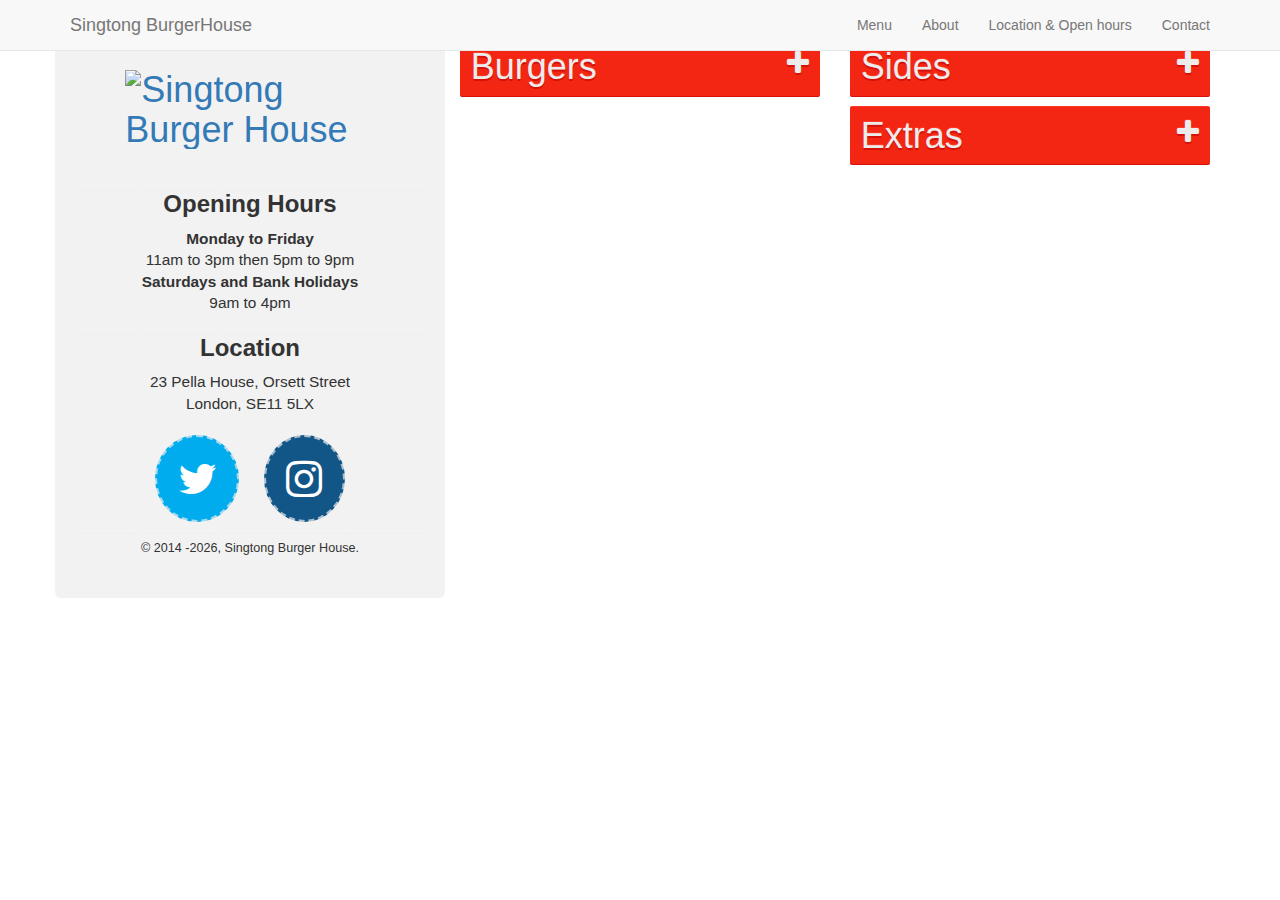
==== commit 8ba3aea4: "Merge pull request #4 from Nroobz/master" ====
--- a/index.html
+++ b/index.html
@@ -3,22 +3,19 @@
 <head>
     <meta charset="utf-8">
     <title>"Singtong Burger House"</title>
-    <link href='https://fonts.googleapis.com/css?family=Work+Sans:800,600|Cutive+Mono' rel='stylesheet' type='text/css'>
     <link href=
     "https://maxcdn.bootstrapcdn.com/bootstrap/3.3.5/css/bootstrap.min.css"
     rel="stylesheet" type="text/css">
     <link href=
     "https://maxcdn.bootstrapcdn.com/font-awesome/4.4.0/css/font-awesome.min.css"
     rel="stylesheet" type="text/css">
-    
     <link href="style.css" rel="stylesheet" type="text/css">
     <meta content=
     "width=device-width, initial-scale=1.0, maximum-scale=1.0, user-scalable=no"
     name="viewport">
-    <script src="http://maps.google.com/maps/api/js?sensor=false"></script>
 </head>
-<body id="page-top">
-    <!-- Navigation -->
+<body>
+ <!-- Navigation -->
     <nav class="navbar navbar-default navbar-fixed-top">
         <div class="container">
             <!-- Brand and toggle get grouped for better mobile display -->
@@ -35,273 +32,228 @@
             <div class="collapse navbar-collapse" id="bs-example-navbar-collapse-1">
                 <ul class="nav navbar-nav navbar-right">
                     <li class="hidden"><a href="#page-top"></a></li>
-                    <li><a class="page-scroll" href="#menu"><p class="navi text-warning">Menu</p></a></li>
-                    <li><a class="page-scroll" href="#about"><p class="navi">About</p></a></li>
-                    <li><a class="page-scroll" href="#location"><p class="navi">Location &amp; Open hours</p></a></li>
-                    <li><a class="page-scroll" href="#contact"><p class="navi">Contact</p></a></li>
+                    <li><a class="page-scroll" href="#menu">Menu</a></li>
+                    <li><a class="page-scroll" href="#about">About</a></li>
+                    <li><a class="page-scroll" href="#location">Location &amp; Open hours</a></li>
+                    <li><a class="page-scroll" href="#contact">Contact</a></li>
                 </ul>
             </div>
             <!-- /.navbar-collapse -->
         </div>
         <!-- /.container-fluid -->
     </nav>
-    <div class="section1">
-        <div class="hero">
-            <h1><mark>Singtong Burgerhouse's speciality<br>down to the last bite<br>it's wo<span class="letter-fix">rt</span>h it.</mark></h1>
-        </div>
-        <div class="scroll-down">
-            <div class="text-center">
-                <a href="#menu">
-                    <span class="fa fa-play fa-2x"></span>
-                    <p class="go-down" >Onwards to the Menu!</p>
-                    <span class="fa fa-play fa-2x"></span>
-                </a>
-            </div>
-        </div>
-    </div>
-    <div class="section2" id="menu">
+    
+        <div class="hero-section">
+            
+        </div>
+    <div class="section-2">
         <div class="container">
-            <div class="text-center"><h2 class="section-head">Menu</h2></div>
-        <div class="row">
-            <div class="col-md-4 "><h2>Burgers</h2>
-                <!-- menu-item -->
-                <div class="menu-item">
-                    <div class="menu-item-tag ">
-                    <h3>Cheeseburger&#40;+bacon&#41;</h3>
-                        <p class="price ">£7.50&#40;+£1&#41;</p></div>
-                    <p class="desc">48 day aged Beef patty, American cheese, Singtong burger sauce, Lettuce, Onions &amp; Tomato.</p>
-                </div><!-- end of menu-item -->
-                <!-- menu-item -->
-                <div class="menu-item">
-                    <div class="menu-item-tag ">
-                    <h3>Singtong Chicken burger</h3>
-                        <p class="price ">£8.00</p></div>
-                    <p class="desc">Singtong Thai style marinade Chicken breast, Lettuce, Onions &amp; Tomato.</p>
-                </div><!-- end of menu-item -->
-                <!-- menu-item -->
-                <div class="menu-item">
-                    <div class="menu-item-tag ">
-                    <h3>Chilli burger</h3>
-                        <p class="price ">£8.00</p></div>
-                    <p class="desc">48 day aged Beef patty, Singtong chilli sauce, American cheese, Lettuce &amp; Onions.</p>
-                </div><!-- end of menu-item -->
-                <!-- menu-item -->
-                <div class="menu-item">
-                    <div class="menu-item-tag ">
-                    <h3>Vegburger</h3>
-                        <p class="price ">£7.50</p></div>
-                    <p class="desc">Shittake mushroom &amp; red bean patty, crispy Garlic Kale, Singtong tarragon mayo &amp; Onions.</p>
-                </div><!-- end of menu-item -->
-                
-            </div>
-            <div class="col-md-4 bord"><h2>Sides</h2>
-               <!-- menu-item -->
-                <div class="menu-item">
-                    <div class="menu-item-tag ">
-                    <h3>Fries</h3>
-                        <p class="price ">£2.50</p></div>
-                    <p class="desc">Salted chips</p>
-                </div><!-- end of menu-item -->
-                <!-- menu-item -->
-                <div class="menu-item">
-                    <div class="menu-item-tag ">
-                    <h3>Cheesy Fries</h3>
-                        <p class="price ">£3.00</p></div>
-                    <p class="desc">Melted cheese blend over chips</p>
-                </div><!-- end of menu-item -->
-                <!-- menu-item -->
-                <div class="menu-item">
-                    <div class="menu-item-tag ">
-                    <h3>Chilli Cheese Fries</h3>
-                        <p class="price ">£4.50</p></div>
-                    <p class="desc">Melted cheese blend, Singtong chilli sauce &amp; diced Thai chillies.</p>
-                </div><!-- end of menu-item -->
-                <!-- menu-item -->
-                <div class="menu-item">
-                    <div class="menu-item-tag ">
-                    <h3>Thai Veg Spring rolls</h3>
-                        <p class="price ">£5.00</p></div>
-                    <p class="desc">Hand wrapped crispy rolls filled with _______ &amp; served with sweet chilli dip.</p>
-                </div><!-- end of menu-item -->
-                <!-- menu-item -->
-                <div class="menu-item">
-                    <div class="menu-item-tag ">
-                    <h3>Coleslaw</h3>
-                        <p class="price ">£3.00</p></div>
-                    <p class="desc">Crunchy white &amp; purple cabbage, shredded carrots &amp; Singtong slaw mayo.</p>
-                </div><!-- end of menu-item -->
-               
-                <!-- menu-item -->
-                <div class="menu-item">
-                    <div class="menu-item-tag ">
-                    <h3>Thai Prawn crackers</h3>
-                        <p class="price ">£2.00</p></div>
-                    <p class="desc">Thin &amp; crispy prawn crackers, served with sweet chilli sauce.</p>
-                </div><!-- end of menu-item -->
-                
-                </div>
-            <div class="col-md-4"><h2>Extras</h2>
-               <!-- menu-item -->
-                <div class="menu-item">
-                    <div class="menu-item-tag ">
-                    <h3>Double up!</h3>
-                        <p class="price ">£4.00</p></div>
-                    <p class="desc">Stack a extra Beef patty, Chicken breast or Veg patty on your selected burger!</p>
-                </div><!-- end of menu-item -->
-                <!-- menu-item -->
-                <div class="menu-item">
-                    <div class="menu-item-tag ">
-                    <h3>&#43;Bacon/Cheese</h3>
-                        <p class="price ">£1.00</p></div>
-                    <p class="desc">Add another layer of crispy Bacon or American cheese</p>
-                </div><!-- end of menu-item -->
-                <!-- menu-item -->
-                <div class="menu-item">
-                    <div class="menu-item-tag ">
-                    <h3>Singtong chilli sauce</h3>
-                        <p class="price ">75p</p></div>
-                    <p class="desc">Singtong chilli sauce with diced Thai chillies.</p>
-                </div><!-- end of menu-item -->
-                <br>
-                <!-- menu-item -->
-                <div class="menu-item">
-                    <div class="menu-item-tag ">
-                    <h3>Drinks</h3>
-                        <p class="price ">£1.00-£1.50</p></div>
-                    <p class="desc">Coke, D.Coke, Dr Pepper, San Pelli. Limonata/Blood orange, non-alc. Beer, Ginger &amp; Root beer, Still water, etc..</p>
-                </div><!-- end of menu-item -->
-                 <!-- menu-item -->
-                <div class="menu-item">
-                    <div class="menu-item-tag ">
-                    <h3>Beers</h3>
-                        <p class="price ">£4.20</p></div>
-                    <p class="desc">Selection of Western &amp; Eastern brews.</p>
-                </div><!-- end of menu-item -->
-            </div>
-            </div>
-        </div>
-    </div>
-    <div class="section3" id="about">
-        <div class="container">
-            <div class="section-head text-center"><h2>The Story</h2></div>
-        <div class="row">
-            <div class="col-md-6 the-story">
-                <p><strong>The original Singtong Burger house was located in a small Norfolk town called Wymondham. It was set up in 1992 by Sam &amp; Wan Boutong and specialised in charcoal grilled burgers.<br> 
-With their Thai heritage, Sam &amp; Wan spent months perfecting a unique burger the “Singtong Chicken burger” a Thai-style marinaded, sliced chicken breast burger, charcoal grilled. It was their best selling burger.<br>
-Sam passed away at the age of 55 in february 2008. The merinade which has remained secret family recipe, was passed onto his son Tom. Sam's advice to Tom was, “pursue a career where you are needed in day to day life”. <br>
-                    Singtong Burgerhouse, Leather lane, Farringdon is Sam's legacy set up by his wife &amp; children: Tom, Sara, Lin, Tanapol &amp; Sathika.</strong></p>
-            </div>
-            <div class="col-md-6">
-                <img class="heritage" src="imgs/singheritage2.jpg">
-                <p class="capt">Mr Sam Boutong, standing below the menu, circa 1992.</p>
-            </div>
-            </div>
-        </div>
-    </div>
-    <div class="section4" id="info">
-        <div class="container"> 
-            <div class="row">
-                    <div class="col-md-4">
-                        <h3>Opening Hours</h3>
-                        <p><strong>Monday - Friday</strong><br> 11.30am - 3pm / 5.30pm - 9pm</p>
-                        <p><strong>Saturday</strong><br> 5pm - 9pm</p>
-                        <p><strong>Bank Holiday &amp; Sunday</strong><br> Closed</p>
-                </div>
-                        <div class="col-md-3">
-                        <h3>Location</h3>
-                            <address><strong>23 pella house</strong><br>Orsett st.<br>Vauxhall<br>SE11 5LX<br><abbr>P:</abbr><span class="phone">+447805850665</span></address>
-                </div>
-                <div class="col-md-5" id="map-container">
-                </div>
-            </div>
-                
-                
-            
-        </div>
-    </div>
-    <div class="section5" id="connect">
-        <div class="container">
-            <div class="row">
-                <div class="col-md-4 social-box">
-                    <a href="#"><span class="fa fa-instagram fa-5x"></span>
-                    <p>&#64;Singtongburgers</p></a>
-                    <p>For all the eye candy!</p>
-                </div>
-                <div class="col-md-4 social-box">
-                    <a href="#"><span class="fa fa-twitter-square fa-5x"></span>
-                    <p>&#64;Singtongburgers</p></a>
-                    <p>Burger sized tweets</p>
-                </div>
-                <div class="col-md-4 social-box">
-                   <a href="#"> <span class="fa fa-paper-plane fa-5x"></span>
-                    <p>Singtongburgerhouse@gmail.com</p></a>
-                    <p>For any inquiries or feedback, we appreciate it!</p>
-                </div>
-            </div>
-            <div class="row">
-                <div class="col-md-4 foot-box">
-                    <h4>Pre-order</h4>
-                    <p>If you would like to have your food ready as you arrive, for a quick getaway, etc... call us!<br>
-                    <span class="phone">+447805850665</span> <br> Please be aware that during lunch-time the phones may be very busy...</p>
-                </div>
-                <div class="col-md-4 foot-box">
-                    <h4>Careers</h4>
-                    <p>Currently looking for:<br>
-                    &#8226;Front of House Manager<br><br>
-                        &#8226;Head Chef<br>
-                        &#8226;Full-time &amp; Part-time Staff<br><br>
-                        Email us your CV, we'll reply asap!
-                    </p>
-                </div>
-                <div class="col-md-4 foot-box">
-                    <div class="center  text-center">
-                <h4>Newsletter</h4>
-                
-                <form action="" method="post">
-                    <p>Subscribe to our weekly Newsletter and stay tuned.</p><br>
-                    <div class="input-prepend"><span class="add-on"><i class="icon-envelope"></i></span>
-                        <input type="text" id="" name="" placeholder="your@email.com">
-                    </div>
-                    <br />
-                    <input type="submit" value="Subscribe Now!" class="btn btn-large" />
-              </form>
-            </div>  
-                </div>
-                <div class="col-md-12 foot-box">
-                <p>&copy; Singtong Burger House | Designed by <a href="#">nRoobz</a></p></div>
-            </div>
-        </div>
-    </div>
-    
-    <script>	
- 
-      function init_map() {
-		var var_location = new google.maps.LatLng(45.430817,12.331516);
- 
-        var var_mapoptions = {
-          center: var_location,
-          zoom: 14
-        };
- 
-		var var_marker = new google.maps.Marker({
-			position: var_location,
-            map: var_map,
-			title:"Venice"});
- 
-        var var_map = new google.maps.Map(document.getElementById("map-container"),
-            var_mapoptions);
- 
-		var_marker.setMap(var_map);	
- 
-      }
- 
-      google.maps.event.addDomListener(window, 'load', init_map);
- 
-    </script>
+        <div class="col-md-4">
+            </div>
+            <div class="col-md-4">
+            </div>
+            <div class="col-md-4">
+            </div>
+        </div>
+        
+    </div>
+   
+    <div class="container-fluid">
+<div class="container whole-body ">
+  <div class="row ">
+    <!-- Bar start -->
+    <div class="col-sm-4 head">
+        <div>
+      <h1><a href="#"><img alt=
+                    "Singtong Burger House" class="img-responsive"
+                           src="http://i.imgur.com/TNvs2BH.png"></a></h1></div>
+    </div>
+    <!-- Bar end -->
+    <!-- Menu Start -->
+    <div class="col-sm-8">
+      <div class="row">
+        <div class="col-sm-4 menu-body">
+          <a class="menu-head" data-toggle="collapse" href="#burgers">
+            <h1>Burgers</h1><span class="fa fa-plus fa-2x"></span></a>
+          <div class="collapse" id="burgers">
+            <table class="table">
+              <tr>
+                <td class="menu-item">
+                  <p>Cheeseburger</p>
+                </td>
+                <td class="menu-price">
+                  <p>£8.50</p>
+                </td>
+              </tr>
+              <tr>
+                <td class="menu-item extra">
+                  <p>+bacon</p>
+                </td>
+                <td class="menu-price">
+                  <p>£1</p>
+                </td>
+              </tr>
+              <tr>
+                <td class="menu-item">
+                  <p>Singtong Clucker</p>
+                </td>
+                <td class="menu-price">
+                  <p>£9.00</p>
+                </td>
+              </tr>
+              <tr>
+                <td class="menu-item">
+                  <p>Singtong Spicer</p>
+                </td>
+                <td class="menu-price">
+                  <p>£9.00</p>
+                </td>
+              </tr>
+              <tr>
+                <td class="menu-item">
+                  <p>Greenburger</p>
+                </td>
+                <td class="menu-price">
+                  <p>£8.50</p>
+                </td>
+              </tr>
+            </table>
+          </div>
+          <!-- end of collapse -->
+        </div>
+        <!-- end of main-leaf -->
+        <div class="col-sm-4 menu-body">
+          <!-- Sides -->
+          <a class="menu-head" data-toggle="collapse" href="#sides">
+            <h1>Sides</h1><span class="fa fa-plus fa-2x"></span></a>
+          <div class="collapse" id="sides">
+            <table class="table">
+              <tr>
+                <td class="menu-item">
+                  <p>BBQ wings</p>
+                </td>
+                <td class="menu-price">
+                  <p>£5.50</p>
+                </td>
+              </tr>
+              <tr>
+                <td class="menu-item">
+                  <p>Onion Rings</p>
+                </td>
+                <td class="menu-price">
+                  <p>£3.50</p>
+                </td>
+              </tr>
+              <tr>
+                <td class="menu-item">
+                  <p>French fries</p>
+                </td>
+                <td class="menu-price">
+                  <p>£2.20</p>
+                </td>
+              </tr>
+            </table>
+          </div>
+          <!-- end of collapse -->
+          <!-- Extras -->
+          <a class="menu-head" data-toggle="collapse" href="#extras">
+            <h1>Extras</h1><span class="fa fa-plus fa-2x"></span></a>
+          <div class="collapse" id="extras">
+            <table class="table">
+              <tr>
+                <td class="menu-item extra">
+                  <p>Double it up...!</p>
+                </td>
+              </tr>
+              <tr>
+                <td class="menu-item">
+                  <p>+Beef patty
+                    <br> +Grilled Chicken
+                    <br> +Veggie patty</p>
+                </td>
+                <td class="menu-price ">
+                  <p>£4.00</p>
+                </td>
+              </tr>
+              <tr>
+                <td class="menu-item">
+                  <p>+bacon
+                    <br> +cheese
+                  </p>
+                </td>
+                <td class="menu-price">
+                  <p>£1</p>
+                  </td>
+              </tr>
+              <tr>
+                <td class="menu-item">
+                  <p>+Hot sauce</p>
+                </td>
+                <td class="menu-price">
+                  <p>£1.20</p>
+                </td>
+              </tr>
+            </table>
+          </div>
+        </div>
+        <!--end of other-leaf -->
+      </div>
+    </div>
+    <!-- end of menu-box -->
+    <div class="col-sm-4 foot">
+      <!-- about section -->
+      <div class="about text-center">
+        <h3 class=""><strong>Opening Hours</strong></h3>
+        <p><strong>Monday to Friday</strong>
+          <br> 11am to 3pm then 5pm to 9pm
+          <br>
+          <strong>Saturdays and Bank Holidays</strong>
+          <br> 9am to 4pm</p>
+      </div>
+      <div class="about text-center">
+        <h3><strong>Location</strong></h3>
+        <p>23 Pella House, Orsett Street
+          <br> London, SE11 5LX</p>
+      </div>
+      <!-- social -->
+      <div class="social text-center">
+        <a href="https://twitter.com/singtongburgers"><span class="fa fa-twitter fa-3x"></span></a>
+        <a href="https://instagram.com/singtongburgers"><span class="fa fa-instagram fa-3x"></span></a>
+      </div>
+      <!-- copyr -->
+      <div class="copyr text-center">
+        <p>&copy; 2014
+          <script>
+            new Date().getFullYear()>2010&&document.write("-"+new Date().getFullYear());
+          </script>, Singtong Burger House.</p>
+      </div>
+    </div>
+
+  </div>
+  <!-- end of main content ROW -->
+
+</div>
+<!-- main content end -->
+    </div>
     <script src=
     "https://ajax.googleapis.com/ajax/libs/jquery/1.11.3/jquery.min.js">
     </script> 
     <script src=
     "https://maxcdn.bootstrapcdn.com/bootstrap/3.3.5/js/bootstrap.min.js">
     </script>
-</body>+    <script>
+        jQuery(document).ready(function(){
+    if (jQuery(window).width() >= 768) {
+        $(".foot").appendTo(".head");
+      $(".foot").removeClass("col-sm-4");
+    }  
+});
+jQuery(window).resize(function () {
+        if (jQuery(window).width() >= 768) {
+           $(".foot").appendTo(".head");
+          $(".foot").removeClass("col-sm-4");
+        }
+});</script>
+   
+</body>
+</html>
--- a/style.css
+++ b/style.css
@@ -1,251 +1,238 @@
-/* COLOURS
-
-exp white
-rgba(242,314,321,1)
-
-Green(racing)
-rgba(0,80,10)
-*/
-
-/* Types */
-
-h1{
-    font-size: 335%;
-    line-height: 178%;
-    text-shadow: -1px -1px 0 rgba(0,0,0,.1);
-}
-
-h1,h2 {
-    font-family: 'Work Sans', sans-serif;
-    font-weight: 800;
-}
-h3 {
-    font-family: 'Work Sans', sans-serif;
-    font-weight: 600;
-    font-size: 90%;
-}
-
+
+}
 body {
-    font-family: 'Cutive Mono', ;
-    font-weight: 400;
-    font-size: 200%;
-    position: absolute;
+  background-color: rgba(4,101,20,1);
+}
+
+a:link {
+  text-decoration: none;
+}
+
+a:visited {
+  text-decoration: none;
+}
+
+a:hover {
+  text-decoration: none;
+}
+
+a:active {
+  text-decoration: none;
+}
+
+.table thead > tr > th,
+.table tbody > tr > th,
+.table tfoot > tr > th,
+.table thead > tr > td,
+.table tbody > tr > td,
+.table tfoot > tr > td {
+  border: none;
+  margin: 0;
+  padding: 0;
+}
+/* Colours 
+
+Pomegranite(red):
+rgba(242,38,19,1)
+
+Racing Green(custom):
+rgba(4,101,20,1)
+
+Cream Can(yellow):
+rgba(245,215,110)
+
+Smoke White:
+rgba(236,236,236,1) */
+/* Type */
+/*
+
+h1, h2, h3, h4, h5, h6 {
+    font-family: 'Your Font';
+}
+p, div {
+    font-family: 'Your Font';
+} */
+/* Objects */
+
+.hero-section {
     height: 100%;
     width: 100%;
-    background-color: rgba(242,314,321,1);
-}
-
-.navbar, .navbar-default, .navbar-fixed-top {
-    background-color: white;
-    box-shadow: 0 5px 20px rgba(0,0,0,.1);
-    border: 0;}
-
-.navi {
-    font-size: 120%;
-    text-transform: uppercase;
-    text-shadow: 0 -1px 0 rgba(0,0,0,.1),
-     0 1px 0 rgba(255,255,255,.1);
-}
-
-
-
-.section1 {
-    height: 100%;
-    background: url(imgs/burger-500054_1920.jpg);
+  background: url(imgs/burger-731298_1920.jpg);
     background-position: 50% 0;
     background-size: cover;
     background-attachment: fixed;
-    
-}
-
-.hero {
-    position: absolute;
-    top: 15%;
-    left: 8%;
-    width: 84%;
-}
-
-
-/* letter spacing */
-.letter-fix {letter-spacing: 3px}
-
-.hero mark{
-    background-color: rgba(0,80,10,.85);
-    color: rgba(242,314,321,1);
-    padding-left: 0;
-}
-
-/* scroll-down and see the menu bar */
-
-.scroll-down {
-    position: relative;
-    top: 88%;
-    width: 100%;
-    height: 80px;
+}
+
+.whole-body {
+  margin: 3% auto;
+}
+/* hero box */
+.head { 
+    background-color: rgba(236, 236, 236, .7);
+    border-radius: 6px 6px 3px 3px;
+    padding: 3%;
+    margin-bottom: 3%;
+}
+
+.img-responsive {
+    max-width: 68%;
     margin: 0 auto;
-    background-color: orangered;
-    box-shadow: 0 5px 30px rgba(0,0,0,.2);
-}
-
-.scroll-down > div {padding-top: 1%;}
-
-.go-down {
-    display: inline-block;
-    font-size: 170%;
-    color: white;
-    text-decoration: none;
-}
-
-.fa-play {
-    transform: rotate(90deg);
-    color: white;
-    text-decoration: none;
-    text-shadow: 0 -1px 0 rgba(0,0,0,1);
-}
-
-/* Section Titles */
-
-.section-head h2{
-    display: inline-block;
-    width: 100%;
-    font-size: 290%;
-    padding: 2%;
-    margin-bottom: 2%;
-    background-color: rgba(0,80,10,.85);
-    color: white;
-    border: 1px dotted rgba(0,80,10,.85);
-    text-shadow: 0 -1px 0 rgba(0,0,0,.1);
-}
-/* spacing between each section.*/
-.section2, .section3, .section4, .section5 {
-    padding-top: 60px;
-    padding-bottom: 30px;
-}
-
-/* section 2 */
-/* menu borders here */
-.section2 .container {border: 1px solid rgba(0,80,10,.95);}
-.section2 .bord {
-    border-right: 1px solid rgba(0,80,10,.95);
-    border-left: 1px solid rgba(0,80,10,.95);
-}
-
-.section2 .col-md-4 {
-    border-top: 1px solid rgba(0,80,10,.95);
-}
-
-
-/* menu category titles */
-.section2 h2{
-    text-align: center;
-    padding-top: 2%;
-    padding-bottom: 2%;
-    background-color: orangered;
-    color: white;
-    text-shadow: 0 -1px 0 rgba(0,0,0,.2);
-}
-
-/* menu item titles */
-
-
-.menu-item-tag {
-    text-shadow: 0 1px 0 rgba(0,0,0,.2);
-}
-
-.menu-item p {letter-spacing: -2.5px;}
-.desc {padding-top: 2%;}
-
-.price {
-    position: absolute;
-    right: 0;
-    top: 0;
-    font-weight: bold;
-}
-
-.menu-item-tag {
-    position: relative;
-    
-}
-
-/* section 3 */
-
-.section2, .section3 {
-    background: url(imgs/papertxt.png);
-}
-
-.section3 .row {
-    margin-top: 4%;
-}
-
-.the-story {
-    letter-spacing: -1px;
-}
-
-.capt {
-    padding: 4%;
-    font-size: 80%;
-    font-style: italic;
-}
-
-/* information section4*/
-
-.section4 {
-    box-shadow: 0 -1px 50px rgba(0,0,0,.1),
-        0 1px 10px rgba(0,0,0,.5);
-    background-color: orangered;
-    color: white;
-}
-
-.phone {
-    background-color: white;
-    color: orangered;
-    font-weight: bold;
-}
-    
-
-.section5 {
-    background-color: rgba(0,80,10,.85);
-    box-shadow: 0 -1px 10px rgba(0,0,0,.1);
-    text-align: center;
-    
-}
-.social-box {
-    
-}
-.social-box p, .foot-box h4, .foot-box p {
-    background: white;
-    
-    font-weight: bold;
-    text-shadow: 0 1px 0 rgba(0,0,0,.2);
-    border-radius: 2px;
-    padding: 1em 0 1em;
-    
-}
-
-.social-box span {
-    color: white;
-    margin-bottom: 4%;
-    text-shadow: 0 -1px 0 rgba(0,0,0,.2);
-}
-
-.foot-box form {
-    background-color: white;
-    padding: 2% 0 4%;
-}
-
-/* Images */
-
-.heritage {
-    width: 100%;
-}
-
-.col-md-5 {
-    box-shadow: 0 -1px 0 rgba(255,255,255,.2);
-    
-}
-
-#map-container{
-    height: 350px;
-    
-    background-color: aquamarine;
-}+}
+
+
+    
+    
+}
+/* foot box*/
+.col-sm-4 {}
+
+.foot {
+  padding: 3%;
+  background-color: rgba(236,236,236,.7);
+    border-radius: 3px 3px 6px 6px;
+}
+/* About boxes*/
+
+.about,
+.social,
+.copyr {
+}
+
+.about h3 {
+  padding: 0;
+  border-top: 1px dashed rgba(236, 236, 236, .9);
+  text-shadow: 0 1px 0 rgba(236, 236, 236, .3);
+}
+
+.about p {
+  font-size: 110%;
+  line-height: 140%;
+  text-shadow: 0 1px 0 rgba(236, 236, 236, .3);
+}
+/* Social */
+
+.fa-twitter {
+  color: white;
+  background-color: rgba(0, 172, 237, 1);
+}
+
+.fa-instagram {
+  color: white;
+  background-color: rgba(18, 86, 136, 1);
+}
+
+.fa-3x
+/* insta/twitr */
+
+{
+  padding: 1.2rem;
+  border-radius: 50%;
+  margin: 3%;
+  padding: 6%;
+  border: 2px dashed rgba(236, 236, 236, .7);
+}
+/* copyr box */
+
+.copyr {
+  /*background-color: rgba(8, 105, 16, .9);*/
+    
+  /*color: rgba(236, 236, 236, 1);*/
+  padding: 2%;
+  /*border-top: 1px dashed rgba(242, 38, 19, .9);*/
+    border-top: 1px dashed rgba(236, 236, 236, .9);
+  text-shadow: 0 1px 0 rgba(236, 236, 236, .3);
+}
+
+.copyr > p {
+  font-size: 90%;
+}
+/* Menu */
+/* Menu-box */
+
+.menu-head {
+  display: inline-block;
+  background-color: rgba(242, 38, 19, 1);
+  padding: 3%;
+  width: 100%;
+    margin-bottom: 3%;
+  box-shadow: 0 1px 0 rgba(212, 18, 9, 1), 0 -1px 0 rgba(252, 58, 39, 1);
+  border-radius: 2px;
+}
+.menu-head > h1,
+.menu-head > span {
+  display: inline;
+  color: rgba(236, 236, 236, 1);
+  vertical-align: middle;
+  line-height: 100%;
+  text-shadow: 0 2px 0 rgba(212, 18, 9, 1), 0 -1px 0 rgba(252, 58, 39, 1);
+}
+
+.menu-head > h1:hover,
+.menu-head > span:hover {
+  color: rgba(255, 255, 255, 1);
+  text-shadow: 0 2px 0 rgba(212, 18, 9, 1), 0 -1px 0 rgba(252, 58, 39, 1);
+}
+
+.menu-head > span {
+  float: right;
+}
+/* collapsed id's */
+
+#burgers,
+#sides,
+#extras {
+  background-color: rgba(236, 236, 236, .1);
+  border-radius: 2px;
+}
+
+.table {
+  background-color: rgba(236, 236, 236, .7);
+  border-radius: 2px;
+}
+
+.menu-item p,
+.menu-price p {
+  color: rgba(20, 50, 20, 1);
+  text-shadow: 0 1px 0 rgba(10, 10, 10, .2), 0 -1px 0 rgba(255, 255, 255, .5);
+  font-size: 150%;
+  padding-left: 1em;
+  border-bottom: 1px dashed rgba(236, 236, 236, .5);
+}
+
+.menu-price {
+  position: relative;
+  text-align: center
+}
+
+.menu-price p {
+  padding-right: 1em;
+  position: absolute;
+  bottom: 0;
+  right: 0;
+}
+
+.extra {
+  font-style: oblique;
+}
+/* Main styling for desktops
+   >=768px more than or equal to , for tablets and    bigger this is for layout...*/
+
+@media screen and (min-width:768px) {
+    
+    
+
+  .menu-body { width: 50%; }
+    
+    .head {
+        border-radius: 6px;
+        margin-bottom: 0;
+        padding: 1%;
+    }
+
+    .foot {background-color: transparent;}
+
+    .img-responsive {
+    max-width: 68%;
+    margin: 0 auto;
+}
+    
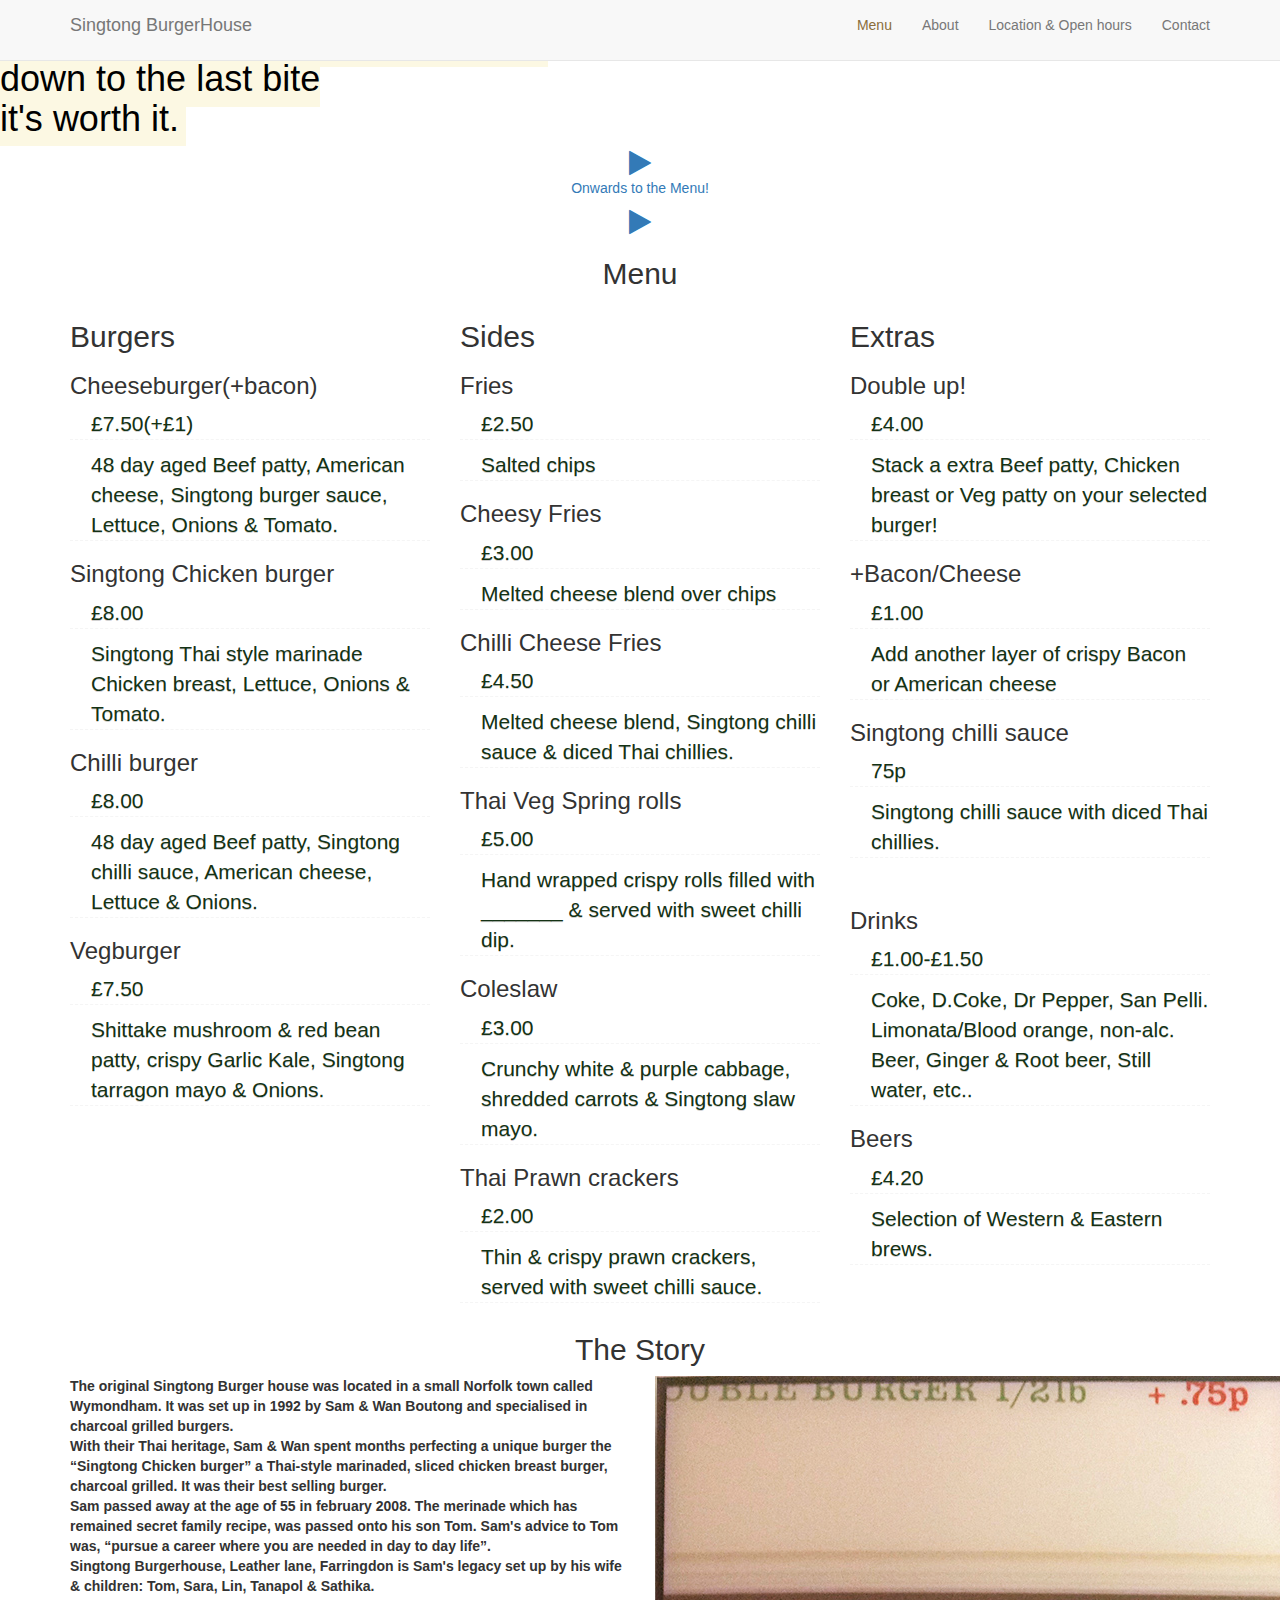
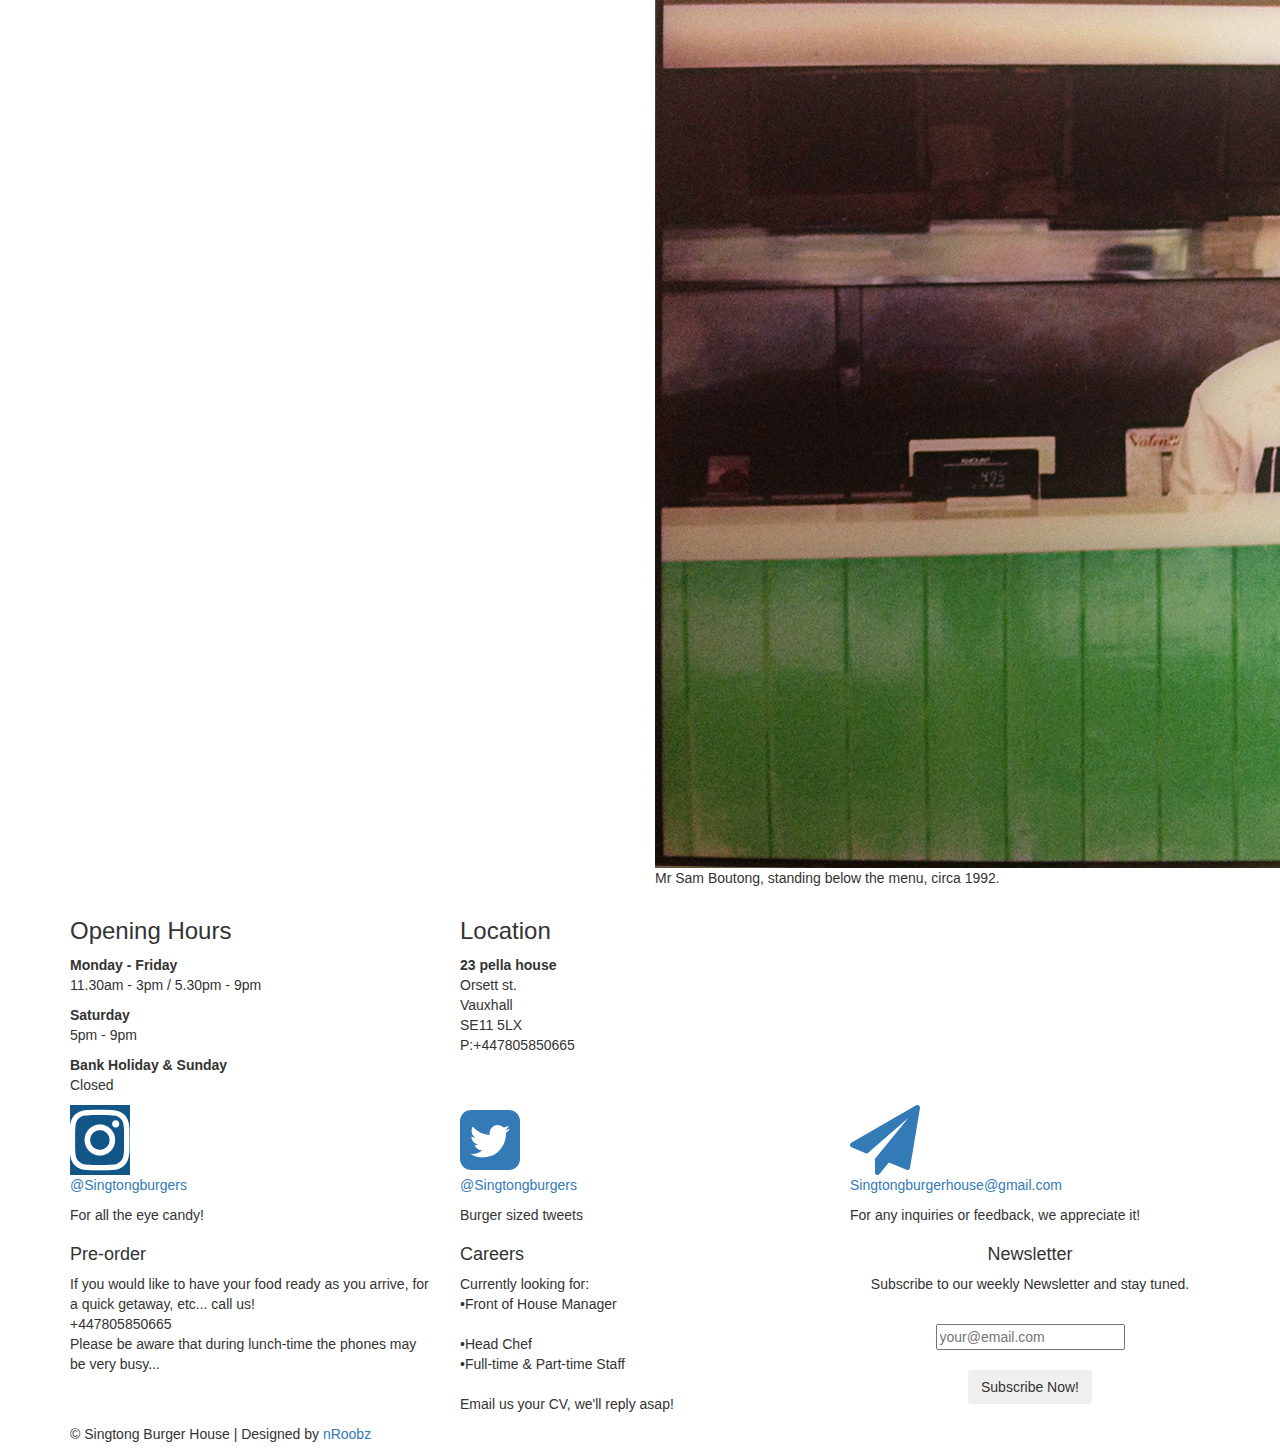
==== commit be44ef9e: "added sumome to test it out" ====
--- a/index.html
+++ b/index.html
@@ -3,19 +3,25 @@
 <head>
     <meta charset="utf-8">
     <title>"Singtong Burger House"</title>
+    <link href='https://fonts.googleapis.com/css?family=Work+Sans:800,600|Cutive+Mono' rel='stylesheet' type='text/css'>
     <link href=
     "https://maxcdn.bootstrapcdn.com/bootstrap/3.3.5/css/bootstrap.min.css"
     rel="stylesheet" type="text/css">
     <link href=
     "https://maxcdn.bootstrapcdn.com/font-awesome/4.4.0/css/font-awesome.min.css"
     rel="stylesheet" type="text/css">
+    
     <link href="style.css" rel="stylesheet" type="text/css">
     <meta content=
     "width=device-width, initial-scale=1.0, maximum-scale=1.0, user-scalable=no"
     name="viewport">
+    <!-- Google maps Script, false gps locate -->
+    <script src="http://maps.google.com/maps/api/js?sensor=false"></script>
+    <!-- sumome  -->
+    <script src="//load.sumome.com/" data-sumo-site-id="80bc2d7186efcb24fb9c4f8082d4a9fd3c83d9b86d49e427788b3ecffaa0f39a" async="async"></script>
 </head>
-<body>
- <!-- Navigation -->
+<body id="page-top">
+    <!-- Navigation -->
     <nav class="navbar navbar-default navbar-fixed-top">
         <div class="container">
             <!-- Brand and toggle get grouped for better mobile display -->
@@ -32,228 +38,273 @@
             <div class="collapse navbar-collapse" id="bs-example-navbar-collapse-1">
                 <ul class="nav navbar-nav navbar-right">
                     <li class="hidden"><a href="#page-top"></a></li>
-                    <li><a class="page-scroll" href="#menu">Menu</a></li>
-                    <li><a class="page-scroll" href="#about">About</a></li>
-                    <li><a class="page-scroll" href="#location">Location &amp; Open hours</a></li>
-                    <li><a class="page-scroll" href="#contact">Contact</a></li>
+                    <li><a class="page-scroll" href="#menu"><p class="navi text-warning">Menu</p></a></li>
+                    <li><a class="page-scroll" href="#about"><p class="navi">About</p></a></li>
+                    <li><a class="page-scroll" href="#location"><p class="navi">Location &amp; Open hours</p></a></li>
+                    <li><a class="page-scroll" href="#contact"><p class="navi">Contact</p></a></li>
                 </ul>
             </div>
             <!-- /.navbar-collapse -->
         </div>
         <!-- /.container-fluid -->
     </nav>
+    <div class="section1">
+        <div class="hero">
+            <h1><mark>Singtong Burgerhouse's speciality<br>down to the last bite<br>it's wo<span class="letter-fix">rt</span>h it.</mark></h1>
+        </div>
+        <div class="scroll-down">
+            <div class="text-center">
+                <a href="#menu">
+                    <span class="fa fa-play fa-2x"></span>
+                    <p class="go-down" >Onwards to the Menu!</p>
+                    <span class="fa fa-play fa-2x"></span>
+                </a>
+            </div>
+        </div>
+    </div>
+    <div class="section2" id="menu">
+        <div class="container">
+            <div class="text-center"><h2 class="section-head">Menu</h2></div>
+        <div class="row">
+            <div class="col-md-4 "><h2>Burgers</h2>
+                <!-- menu-item -->
+                <div class="menu-item">
+                    <div class="menu-item-tag ">
+                    <h3>Cheeseburger&#40;+bacon&#41;</h3>
+                        <p class="price ">£7.50&#40;+£1&#41;</p></div>
+                    <p class="desc">48 day aged Beef patty, American cheese, Singtong burger sauce, Lettuce, Onions &amp; Tomato.</p>
+                </div><!-- end of menu-item -->
+                <!-- menu-item -->
+                <div class="menu-item">
+                    <div class="menu-item-tag ">
+                    <h3>Singtong Chicken burger</h3>
+                        <p class="price ">£8.00</p></div>
+                    <p class="desc">Singtong Thai style marinade Chicken breast, Lettuce, Onions &amp; Tomato.</p>
+                </div><!-- end of menu-item -->
+                <!-- menu-item -->
+                <div class="menu-item">
+                    <div class="menu-item-tag ">
+                    <h3>Chilli burger</h3>
+                        <p class="price ">£8.00</p></div>
+                    <p class="desc">48 day aged Beef patty, Singtong chilli sauce, American cheese, Lettuce &amp; Onions.</p>
+                </div><!-- end of menu-item -->
+                <!-- menu-item -->
+                <div class="menu-item">
+                    <div class="menu-item-tag ">
+                    <h3>Vegburger</h3>
+                        <p class="price ">£7.50</p></div>
+                    <p class="desc">Shittake mushroom &amp; red bean patty, crispy Garlic Kale, Singtong tarragon mayo &amp; Onions.</p>
+                </div><!-- end of menu-item -->
+                
+            </div>
+            <div class="col-md-4 bord"><h2>Sides</h2>
+               <!-- menu-item -->
+                <div class="menu-item">
+                    <div class="menu-item-tag ">
+                    <h3>Fries</h3>
+                        <p class="price ">£2.50</p></div>
+                    <p class="desc">Salted chips</p>
+                </div><!-- end of menu-item -->
+                <!-- menu-item -->
+                <div class="menu-item">
+                    <div class="menu-item-tag ">
+                    <h3>Cheesy Fries</h3>
+                        <p class="price ">£3.00</p></div>
+                    <p class="desc">Melted cheese blend over chips</p>
+                </div><!-- end of menu-item -->
+                <!-- menu-item -->
+                <div class="menu-item">
+                    <div class="menu-item-tag ">
+                    <h3>Chilli Cheese Fries</h3>
+                        <p class="price ">£4.50</p></div>
+                    <p class="desc">Melted cheese blend, Singtong chilli sauce &amp; diced Thai chillies.</p>
+                </div><!-- end of menu-item -->
+                <!-- menu-item -->
+                <div class="menu-item">
+                    <div class="menu-item-tag ">
+                    <h3>Thai Veg Spring rolls</h3>
+                        <p class="price ">£5.00</p></div>
+                    <p class="desc">Hand wrapped crispy rolls filled with _______ &amp; served with sweet chilli dip.</p>
+                </div><!-- end of menu-item -->
+                <!-- menu-item -->
+                <div class="menu-item">
+                    <div class="menu-item-tag ">
+                    <h3>Coleslaw</h3>
+                        <p class="price ">£3.00</p></div>
+                    <p class="desc">Crunchy white &amp; purple cabbage, shredded carrots &amp; Singtong slaw mayo.</p>
+                </div><!-- end of menu-item -->
+               
+                <!-- menu-item -->
+                <div class="menu-item">
+                    <div class="menu-item-tag ">
+                    <h3>Thai Prawn crackers</h3>
+                        <p class="price ">£2.00</p></div>
+                    <p class="desc">Thin &amp; crispy prawn crackers, served with sweet chilli sauce.</p>
+                </div><!-- end of menu-item -->
+                
+                </div>
+            <div class="col-md-4"><h2>Extras</h2>
+               <!-- menu-item -->
+                <div class="menu-item">
+                    <div class="menu-item-tag ">
+                    <h3>Double up!</h3>
+                        <p class="price ">£4.00</p></div>
+                    <p class="desc">Stack a extra Beef patty, Chicken breast or Veg patty on your selected burger!</p>
+                </div><!-- end of menu-item -->
+                <!-- menu-item -->
+                <div class="menu-item">
+                    <div class="menu-item-tag ">
+                    <h3>&#43;Bacon/Cheese</h3>
+                        <p class="price ">£1.00</p></div>
+                    <p class="desc">Add another layer of crispy Bacon or American cheese</p>
+                </div><!-- end of menu-item -->
+                <!-- menu-item -->
+                <div class="menu-item">
+                    <div class="menu-item-tag ">
+                    <h3>Singtong chilli sauce</h3>
+                        <p class="price ">75p</p></div>
+                    <p class="desc">Singtong chilli sauce with diced Thai chillies.</p>
+                </div><!-- end of menu-item -->
+                <br>
+                <!-- menu-item -->
+                <div class="menu-item">
+                    <div class="menu-item-tag ">
+                    <h3>Drinks</h3>
+                        <p class="price ">£1.00-£1.50</p></div>
+                    <p class="desc">Coke, D.Coke, Dr Pepper, San Pelli. Limonata/Blood orange, non-alc. Beer, Ginger &amp; Root beer, Still water, etc..</p>
+                </div><!-- end of menu-item -->
+                 <!-- menu-item -->
+                <div class="menu-item">
+                    <div class="menu-item-tag ">
+                    <h3>Beers</h3>
+                        <p class="price ">£4.20</p></div>
+                    <p class="desc">Selection of Western &amp; Eastern brews.</p>
+                </div><!-- end of menu-item -->
+            </div>
+            </div>
+        </div>
+    </div>
+    <div class="section3" id="about">
+        <div class="container">
+            <div class="section-head text-center"><h2>The Story</h2></div>
+        <div class="row">
+            <div class="col-md-6 the-story">
+                <p><strong>The original Singtong Burger house was located in a small Norfolk town called Wymondham. It was set up in 1992 by Sam &amp; Wan Boutong and specialised in charcoal grilled burgers.<br> 
+With their Thai heritage, Sam &amp; Wan spent months perfecting a unique burger the “Singtong Chicken burger” a Thai-style marinaded, sliced chicken breast burger, charcoal grilled. It was their best selling burger.<br>
+Sam passed away at the age of 55 in february 2008. The merinade which has remained secret family recipe, was passed onto his son Tom. Sam's advice to Tom was, “pursue a career where you are needed in day to day life”. <br>
+                    Singtong Burgerhouse, Leather lane, Farringdon is Sam's legacy set up by his wife &amp; children: Tom, Sara, Lin, Tanapol &amp; Sathika.</strong></p>
+            </div>
+            <div class="col-md-6">
+                <img class="heritage" src="imgs/singheritage2.jpg">
+                <p class="capt">Mr Sam Boutong, standing below the menu, circa 1992.</p>
+            </div>
+            </div>
+        </div>
+    </div>
+    <div class="section4" id="info">
+        <div class="container"> 
+            <div class="row">
+                    <div class="col-md-4">
+                        <h3>Opening Hours</h3>
+                        <p><strong>Monday - Friday</strong><br> 11.30am - 3pm / 5.30pm - 9pm</p>
+                        <p><strong>Saturday</strong><br> 5pm - 9pm</p>
+                        <p><strong>Bank Holiday &amp; Sunday</strong><br> Closed</p>
+                </div>
+                        <div class="col-md-3">
+                        <h3>Location</h3>
+                            <address><strong>23 pella house</strong><br>Orsett st.<br>Vauxhall<br>SE11 5LX<br><abbr>P:</abbr><span class="phone">+447805850665</span></address>
+                </div>
+                <div class="col-md-5" id="map-container">
+                </div>
+            </div>
+                
+                
+            
+        </div>
+    </div>
+    <div class="section5" id="connect">
+        <div class="container">
+            <div class="row">
+                <div class="col-md-4 social-box">
+                    <a href="#"><span class="fa fa-instagram fa-5x"></span>
+                    <p>&#64;Singtongburgers</p></a>
+                    <p>For all the eye candy!</p>
+                </div>
+                <div class="col-md-4 social-box">
+                    <a href="#"><span class="fa fa-twitter-square fa-5x"></span>
+                    <p>&#64;Singtongburgers</p></a>
+                    <p>Burger sized tweets</p>
+                </div>
+                <div class="col-md-4 social-box">
+                   <a href="#"> <span class="fa fa-paper-plane fa-5x"></span>
+                    <p>Singtongburgerhouse@gmail.com</p></a>
+                    <p>For any inquiries or feedback, we appreciate it!</p>
+                </div>
+            </div>
+            <div class="row">
+                <div class="col-md-4 foot-box">
+                    <h4>Pre-order</h4>
+                    <p>If you would like to have your food ready as you arrive, for a quick getaway, etc... call us!<br>
+                    <span class="phone">+447805850665</span> <br> Please be aware that during lunch-time the phones may be very busy...</p>
+                </div>
+                <div class="col-md-4 foot-box">
+                    <h4>Careers</h4>
+                    <p>Currently looking for:<br>
+                    &#8226;Front of House Manager<br><br>
+                        &#8226;Head Chef<br>
+                        &#8226;Full-time &amp; Part-time Staff<br><br>
+                        Email us your CV, we'll reply asap!
+                    </p>
+                </div>
+                <div class="col-md-4 foot-box">
+                    <div class="center  text-center">
+                <h4>Newsletter</h4>
+                
+                <form action="" method="post">
+                    <p>Subscribe to our weekly Newsletter and stay tuned.</p><br>
+                    <div class="input-prepend"><span class="add-on"><i class="icon-envelope"></i></span>
+                        <input type="text" id="" name="" placeholder="your@email.com">
+                    </div>
+                    <br />
+                    <input type="submit" value="Subscribe Now!" class="btn btn-large" />
+              </form>
+            </div>  
+                </div>
+                <div class="col-md-12 foot-box">
+                <p>&copy; Singtong Burger House | Designed by <a href="#">nRoobz</a></p></div>
+            </div>
+        </div>
+    </div>
     
-        <div class="hero-section">
-            
-        </div>
-    <div class="section-2">
-        <div class="container">
-        <div class="col-md-4">
-            </div>
-            <div class="col-md-4">
-            </div>
-            <div class="col-md-4">
-            </div>
-        </div>
-        
-    </div>
-   
-    <div class="container-fluid">
-<div class="container whole-body ">
-  <div class="row ">
-    <!-- Bar start -->
-    <div class="col-sm-4 head">
-        <div>
-      <h1><a href="#"><img alt=
-                    "Singtong Burger House" class="img-responsive"
-                           src="http://i.imgur.com/TNvs2BH.png"></a></h1></div>
-    </div>
-    <!-- Bar end -->
-    <!-- Menu Start -->
-    <div class="col-sm-8">
-      <div class="row">
-        <div class="col-sm-4 menu-body">
-          <a class="menu-head" data-toggle="collapse" href="#burgers">
-            <h1>Burgers</h1><span class="fa fa-plus fa-2x"></span></a>
-          <div class="collapse" id="burgers">
-            <table class="table">
-              <tr>
-                <td class="menu-item">
-                  <p>Cheeseburger</p>
-                </td>
-                <td class="menu-price">
-                  <p>£8.50</p>
-                </td>
-              </tr>
-              <tr>
-                <td class="menu-item extra">
-                  <p>+bacon</p>
-                </td>
-                <td class="menu-price">
-                  <p>£1</p>
-                </td>
-              </tr>
-              <tr>
-                <td class="menu-item">
-                  <p>Singtong Clucker</p>
-                </td>
-                <td class="menu-price">
-                  <p>£9.00</p>
-                </td>
-              </tr>
-              <tr>
-                <td class="menu-item">
-                  <p>Singtong Spicer</p>
-                </td>
-                <td class="menu-price">
-                  <p>£9.00</p>
-                </td>
-              </tr>
-              <tr>
-                <td class="menu-item">
-                  <p>Greenburger</p>
-                </td>
-                <td class="menu-price">
-                  <p>£8.50</p>
-                </td>
-              </tr>
-            </table>
-          </div>
-          <!-- end of collapse -->
-        </div>
-        <!-- end of main-leaf -->
-        <div class="col-sm-4 menu-body">
-          <!-- Sides -->
-          <a class="menu-head" data-toggle="collapse" href="#sides">
-            <h1>Sides</h1><span class="fa fa-plus fa-2x"></span></a>
-          <div class="collapse" id="sides">
-            <table class="table">
-              <tr>
-                <td class="menu-item">
-                  <p>BBQ wings</p>
-                </td>
-                <td class="menu-price">
-                  <p>£5.50</p>
-                </td>
-              </tr>
-              <tr>
-                <td class="menu-item">
-                  <p>Onion Rings</p>
-                </td>
-                <td class="menu-price">
-                  <p>£3.50</p>
-                </td>
-              </tr>
-              <tr>
-                <td class="menu-item">
-                  <p>French fries</p>
-                </td>
-                <td class="menu-price">
-                  <p>£2.20</p>
-                </td>
-              </tr>
-            </table>
-          </div>
-          <!-- end of collapse -->
-          <!-- Extras -->
-          <a class="menu-head" data-toggle="collapse" href="#extras">
-            <h1>Extras</h1><span class="fa fa-plus fa-2x"></span></a>
-          <div class="collapse" id="extras">
-            <table class="table">
-              <tr>
-                <td class="menu-item extra">
-                  <p>Double it up...!</p>
-                </td>
-              </tr>
-              <tr>
-                <td class="menu-item">
-                  <p>+Beef patty
-                    <br> +Grilled Chicken
-                    <br> +Veggie patty</p>
-                </td>
-                <td class="menu-price ">
-                  <p>£4.00</p>
-                </td>
-              </tr>
-              <tr>
-                <td class="menu-item">
-                  <p>+bacon
-                    <br> +cheese
-                  </p>
-                </td>
-                <td class="menu-price">
-                  <p>£1</p>
-                  </td>
-              </tr>
-              <tr>
-                <td class="menu-item">
-                  <p>+Hot sauce</p>
-                </td>
-                <td class="menu-price">
-                  <p>£1.20</p>
-                </td>
-              </tr>
-            </table>
-          </div>
-        </div>
-        <!--end of other-leaf -->
-      </div>
-    </div>
-    <!-- end of menu-box -->
-    <div class="col-sm-4 foot">
-      <!-- about section -->
-      <div class="about text-center">
-        <h3 class=""><strong>Opening Hours</strong></h3>
-        <p><strong>Monday to Friday</strong>
-          <br> 11am to 3pm then 5pm to 9pm
-          <br>
-          <strong>Saturdays and Bank Holidays</strong>
-          <br> 9am to 4pm</p>
-      </div>
-      <div class="about text-center">
-        <h3><strong>Location</strong></h3>
-        <p>23 Pella House, Orsett Street
-          <br> London, SE11 5LX</p>
-      </div>
-      <!-- social -->
-      <div class="social text-center">
-        <a href="https://twitter.com/singtongburgers"><span class="fa fa-twitter fa-3x"></span></a>
-        <a href="https://instagram.com/singtongburgers"><span class="fa fa-instagram fa-3x"></span></a>
-      </div>
-      <!-- copyr -->
-      <div class="copyr text-center">
-        <p>&copy; 2014
-          <script>
-            new Date().getFullYear()>2010&&document.write("-"+new Date().getFullYear());
-          </script>, Singtong Burger House.</p>
-      </div>
-    </div>
-
-  </div>
-  <!-- end of main content ROW -->
-
-</div>
-<!-- main content end -->
-    </div>
+    <script>	
+ 
+      function init_map() {
+		var var_location = new google.maps.LatLng(45.430817,12.331516);
+ 
+        var var_mapoptions = {
+          center: var_location,
+          zoom: 14
+        };
+ 
+		var var_marker = new google.maps.Marker({
+			position: var_location,
+            map: var_map,
+			title:"Venice"});
+ 
+        var var_map = new google.maps.Map(document.getElementById("map-container"),
+            var_mapoptions);
+ 
+		var_marker.setMap(var_map);	
+ 
+      }
+ 
+      google.maps.event.addDomListener(window, 'load', init_map);
+ 
+    </script>
     <script src=
     "https://ajax.googleapis.com/ajax/libs/jquery/1.11.3/jquery.min.js">
     </script> 
     <script src=
     "https://maxcdn.bootstrapcdn.com/bootstrap/3.3.5/js/bootstrap.min.js">
     </script>
-    <script>
-        jQuery(document).ready(function(){
-    if (jQuery(window).width() >= 768) {
-        $(".foot").appendTo(".head");
-      $(".foot").removeClass("col-sm-4");
-    }  
-});
-jQuery(window).resize(function () {
-        if (jQuery(window).width() >= 768) {
-           $(".foot").appendTo(".head");
-          $(".foot").removeClass("col-sm-4");
-        }
-});</script>
-   
-</body>
-</html>
+</body>